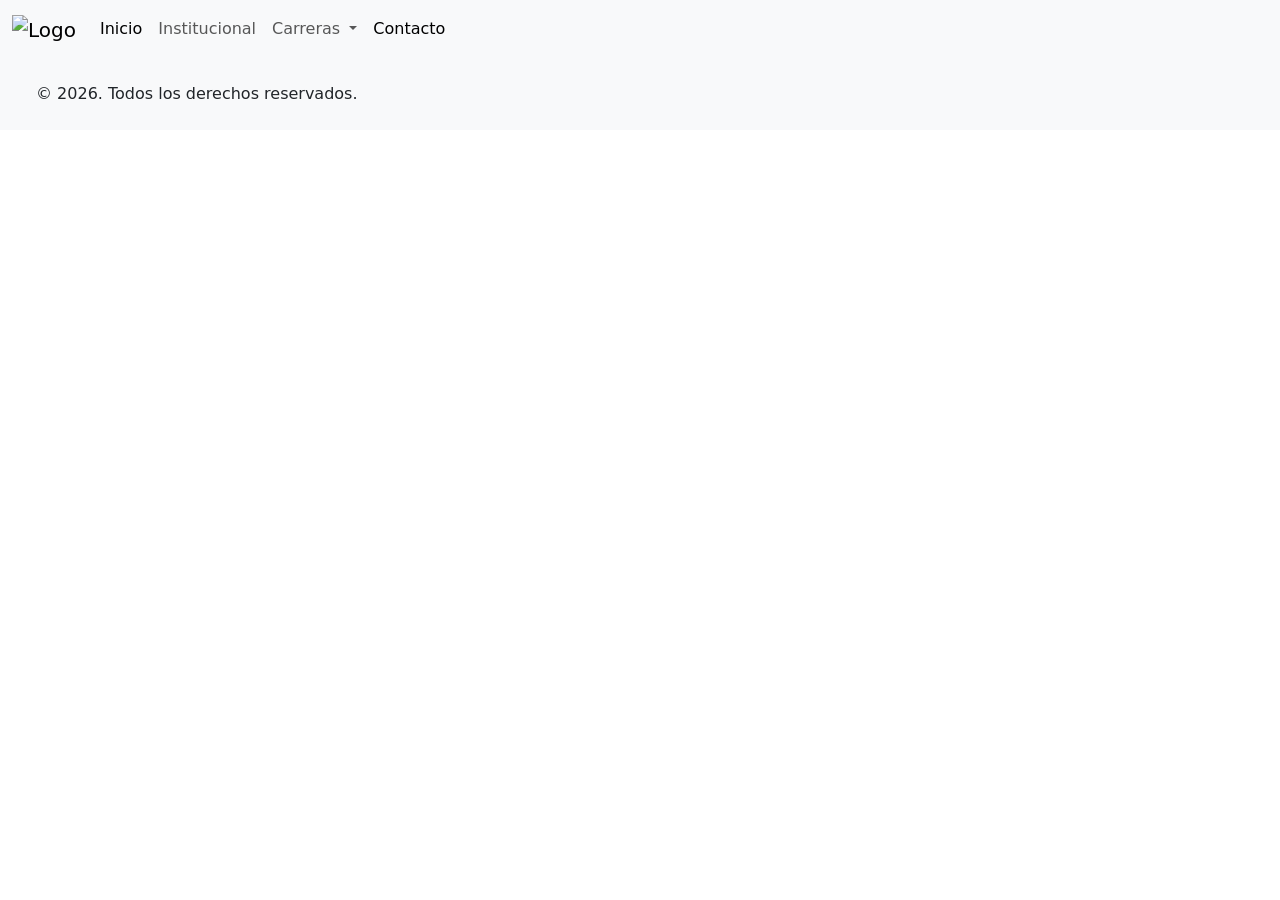
==== index.html @ 209dbecf "se incorporó el <nav> y el <footer> a la estructura" ====
<!doctype html>
<html lang="es">
  <head>
    <meta charset="UTF-8" />
    <meta name="viewport" content="width=device-width, initial-scale=1.0" />
    <title>Inicio</title>
    <link
      href="https://cdn.jsdelivr.net/npm/bootstrap@5.3.8/dist/css/bootstrap.min.css"
      rel="stylesheet"
      integrity="sha384-sRIl4kxILFvY47J16cr9ZwB07vP4J8+LH7qKQnuqkuIAvNWLzeN8tE5YBujZqJLB"
      crossorigin="anonymous"
    />
  </head>
  <body>
    <nav class="navbar navbar-expand-lg bg-body-tertiary">
      <div class="container-fluid">
        <a class="navbar-brand" href="#"
          ><img src="assets/img/logo_politecnico.png" alt="Logo" width="150"
        /></a>
        <button
          class="navbar-toggler"
          type="button"
          data-bs-toggle="collapse"
          data-bs-target="#navbarScroll"
          aria-controls="navbarScroll"
          aria-expanded="false"
          aria-label="Toggle navigation"
        >
          <span class="navbar-toggler-icon"></span>
        </button>
        <div class="collapse navbar-collapse" id="navbarScroll">
          <ul
            class="navbar-nav me-auto my-2 my-lg-0 navbar-nav-scroll"
            style="--bs-scroll-height: 100px"
          >
            <li class="nav-item">
              <a class="nav-link active" aria-current="page" href="#">Inicio</a>
            </li>
            <li class="nav-item">
              <a class="nav-link" href="#">Institucional</a>
            </li>
            <li class="nav-item dropdown">
              <a
                class="nav-link dropdown-toggle"
                href="#"
                role="button"
                data-bs-toggle="dropdown"
                aria-expanded="false"
              >
                Carreras
              </a>
              <ul class="dropdown-menu">
                <li>
                  <a class="dropdown-item" href="#"
                    >Tecnicatura Superior en Química Industrial</a
                  >
                </li>
                <li><hr class="dropdown-divider" /></li>
                <li>
                  <a class="dropdown-item" href="#"
                    >Tecnicatura Superior en Mecatrónica</a
                  >
                </li>
                <li><hr class="dropdown-divider" /></li>
                <li>
                  <a class="dropdown-item" href="#"
                    >Tecnicatura Superior en Telecomunicaciones</a
                  >
                </li>
                <li><hr class="dropdown-divider" /></li>
                <li>
                  <a class="dropdown-item" href="#"
                    >Tecnicatura Superior en Desarrollo de Software
                    Multiplataforma</a
                  >
                </li>
              </ul>
            </li>
            <li class="nav-item">
              <a class="nav-link active" href="#">Contacto</a>
            </li>
          </ul>
        </div>
      </div>
    </nav>
    <header></header>
    <main>
      <section></section>
    </main>
    <footer class="navbar bg-body-tertiary p-4">
      <div class="container-fluid">
        <span class="mb-3 mb-md-0">© 2026. Todos los derechos reservados.</span>
      </div>
    </footer>

    <script
      src="https://cdn.jsdelivr.net/npm/bootstrap@5.3.8/dist/js/bootstrap.bundle.min.js"
      integrity="sha384-FKyoEForCGlyvwx9Hj09JcYn3nv7wiPVlz7YYwJrWVcXK/BmnVDxM+D2scQbITxI"
      crossorigin="anonymous"
    ></script>
  </body>
</html>
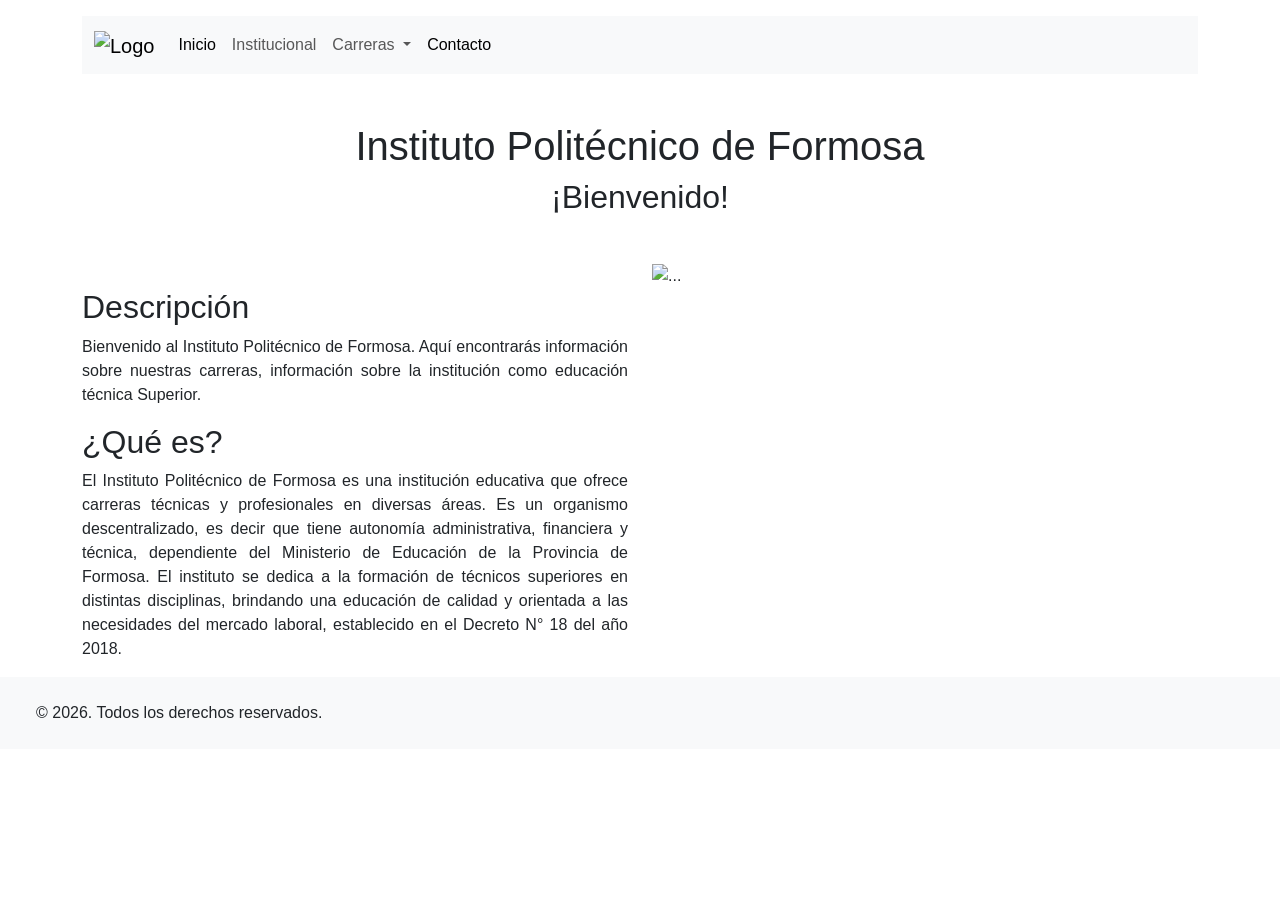
==== commit c3d081a9: "se modificó el <nav>, se agregó información, un carrusel y un fondo" ====
--- a/index.html
+++ b/index.html
@@ -10,82 +10,173 @@
       integrity="sha384-sRIl4kxILFvY47J16cr9ZwB07vP4J8+LH7qKQnuqkuIAvNWLzeN8tE5YBujZqJLB"
       crossorigin="anonymous"
     />
+    <link rel="stylesheet" href="assets/css/style.css" />
   </head>
   <body>
-    <nav class="navbar navbar-expand-lg bg-body-tertiary">
-      <div class="container-fluid">
-        <a class="navbar-brand" href="#"
-          ><img src="assets/img/logo_politecnico.png" alt="Logo" width="150"
-        /></a>
-        <button
-          class="navbar-toggler"
-          type="button"
-          data-bs-toggle="collapse"
-          data-bs-target="#navbarScroll"
-          aria-controls="navbarScroll"
-          aria-expanded="false"
-          aria-label="Toggle navigation"
-        >
-          <span class="navbar-toggler-icon"></span>
-        </button>
-        <div class="collapse navbar-collapse" id="navbarScroll">
-          <ul
-            class="navbar-nav me-auto my-2 my-lg-0 navbar-nav-scroll"
-            style="--bs-scroll-height: 100px"
+    <div class="container mt-3">
+      <nav class="navbar navbar-expand-lg bg-body-tertiary">
+        <div class="container-fluid">
+          <a class="navbar-brand" href="#"
+            ><img src="assets/img/logo_politecnico.png" alt="Logo" width="150"
+          /></a>
+          <button
+            class="navbar-toggler"
+            type="button"
+            data-bs-toggle="collapse"
+            data-bs-target="#navbarScroll"
+            aria-controls="navbarScroll"
+            aria-expanded="false"
+            aria-label="Toggle navigation"
           >
-            <li class="nav-item">
-              <a class="nav-link active" aria-current="page" href="#">Inicio</a>
-            </li>
-            <li class="nav-item">
-              <a class="nav-link" href="#">Institucional</a>
-            </li>
-            <li class="nav-item dropdown">
-              <a
-                class="nav-link dropdown-toggle"
-                href="#"
-                role="button"
-                data-bs-toggle="dropdown"
-                aria-expanded="false"
+            <span class="navbar-toggler-icon"></span>
+          </button>
+          <div class="collapse navbar-collapse" id="navbarScroll">
+            <ul
+              class="navbar-nav me-auto my-2 my-lg-0 navbar-nav-scroll"
+              style="--bs-scroll-height: 100px"
+            >
+              <li class="nav-item">
+                <a class="nav-link active" aria-current="page" href="index.html"
+                  >Inicio</a
+                >
+              </li>
+              <li class="nav-item">
+                <a class="nav-link" href="institucional.html">Institucional</a>
+              </li>
+              <li class="nav-item dropdown">
+                <a
+                  class="nav-link dropdown-toggle"
+                  href="carreras.html"
+                  role="button"
+                  data-bs-toggle="dropdown"
+                  aria-expanded="false"
+                >
+                  Carreras
+                </a>
+                <ul class="dropdown-menu">
+                  <li>
+                    <a class="dropdown-item" href="tecnicatura_quimica.html"
+                      >Tecnicatura Superior en Química Industrial</a
+                    >
+                  </li>
+                  <li><hr class="dropdown-divider" /></li>
+                  <li>
+                    <a class="dropdown-item" href="tecnicatura_mecatronica.html"
+                      >Tecnicatura Superior en Mecatrónica</a
+                    >
+                  </li>
+                  <li><hr class="dropdown-divider" /></li>
+                  <li>
+                    <a
+                      class="dropdown-item"
+                      href="tecnicatura_telecomunicaciones.html"
+                      >Tecnicatura Superior en Telecomunicaciones</a
+                    >
+                  </li>
+                  <li><hr class="dropdown-divider" /></li>
+                  <li>
+                    <a
+                      class="dropdown-item"
+                      href="tecnicatura_desarrollo_software.html"
+                      >Tecnicatura Superior en Desarrollo de Software
+                      Multiplataforma</a
+                    >
+                  </li>
+                </ul>
+              </li>
+              <li class="nav-item">
+                <a class="nav-link active" href="contacto.html">Contacto</a>
+              </li>
+            </ul>
+          </div>
+        </div>
+      </nav>
+    </div>
+    <header class="text-center my-5">
+      <h1>Instituto Politécnico de Formosa</h1>
+      <h2>¡Bienvenido!</h2>
+    </header>
+    <main>
+      <section>
+        <div class="container">
+          <div class="row">
+            <div class="col-md-6 mt-4">
+              <h2>Descripción</h2>
+              <p>
+                Bienvenido al Instituto Politécnico de Formosa. Aquí encontrarás
+                información sobre nuestras carreras, información sobre la
+                institución como educación técnica Superior.
+              </p>
+              <h2>¿Qué es?</h2>
+              <p>
+                El Instituto Politécnico de Formosa es una institución educativa
+                que ofrece carreras técnicas y profesionales en diversas áreas.
+                Es un organismo descentralizado, es decir que tiene autonomía
+                administrativa, financiera y técnica, dependiente del Ministerio
+                de Educación de la Provincia de Formosa. El instituto se dedica
+                a la formación de técnicos superiores en distintas disciplinas,
+                brindando una educación de calidad y orientada a las necesidades
+                del mercado laboral, establecido en el Decreto N° 18 del año
+                2018.
+              </p>
+            </div>
+            <div class="col-md-6">
+              <div
+                id="carouselExampleFade"
+                class="carousel slide carousel-fade"
               >
-                Carreras
-              </a>
-              <ul class="dropdown-menu">
-                <li>
-                  <a class="dropdown-item" href="#"
-                    >Tecnicatura Superior en Química Industrial</a
-                  >
-                </li>
-                <li><hr class="dropdown-divider" /></li>
-                <li>
-                  <a class="dropdown-item" href="#"
-                    >Tecnicatura Superior en Mecatrónica</a
-                  >
-                </li>
-                <li><hr class="dropdown-divider" /></li>
-                <li>
-                  <a class="dropdown-item" href="#"
-                    >Tecnicatura Superior en Telecomunicaciones</a
-                  >
-                </li>
-                <li><hr class="dropdown-divider" /></li>
-                <li>
-                  <a class="dropdown-item" href="#"
-                    >Tecnicatura Superior en Desarrollo de Software
-                    Multiplataforma</a
-                  >
-                </li>
-              </ul>
-            </li>
-            <li class="nav-item">
-              <a class="nav-link active" href="#">Contacto</a>
-            </li>
-          </ul>
+                <div class="carousel-inner">
+                  <div class="carousel-item active">
+                    <img
+                      src="assets/img/entrada-ipf.webp"
+                      class="d-block w-100 border-radius-10"
+                      alt="..."
+                    />
+                  </div>
+                  <div class="carousel-item">
+                    <img
+                      src="assets/img/Instituto_politecnico.jpeg"
+                      class="d-block w-100"
+                      alt="..."
+                    />
+                  </div>
+                  <div class="carousel-item">
+                    <img
+                      src="assets/img/aula_politecnico.jpg"
+                      class="d-block w-100"
+                      alt="..."
+                    />
+                  </div>
+                </div>
+                <button
+                  class="carousel-control-prev"
+                  type="button"
+                  data-bs-target="#carouselExampleFade"
+                  data-bs-slide="prev"
+                >
+                  <span
+                    class="carousel-control-prev-icon"
+                    aria-hidden="true"
+                  ></span>
+                  <span class="visually-hidden">Previous</span>
+                </button>
+                <button
+                  class="carousel-control-next"
+                  type="button"
+                  data-bs-target="#carouselExampleFade"
+                  data-bs-slide="next"
+                >
+                  <span
+                    class="carousel-control-next-icon"
+                    aria-hidden="true"
+                  ></span>
+                  <span class="visually-hidden">Next</span>
+                </button>
+              </div>
+            </div>
+          </div>
         </div>
-      </div>
-    </nav>
-    <header></header>
-    <main>
-      <section></section>
+      </section>
     </main>
     <footer class="navbar bg-body-tertiary p-4">
       <div class="container-fluid">
--- a/assets/css/style.css
+++ b/assets/css/style.css
@@ -0,0 +1,9 @@
+body {
+  text-align: justify;
+  font-family:
+    "Lucida Sans", "Lucida Sans Regular", "Lucida Grande",
+    "Lucida Sans Unicode", Geneva, Verdana, sans-serif;
+  background-image: url("../img/fondo-pagina.jpg");
+  background-size: cover;
+  background-position: center;
+}
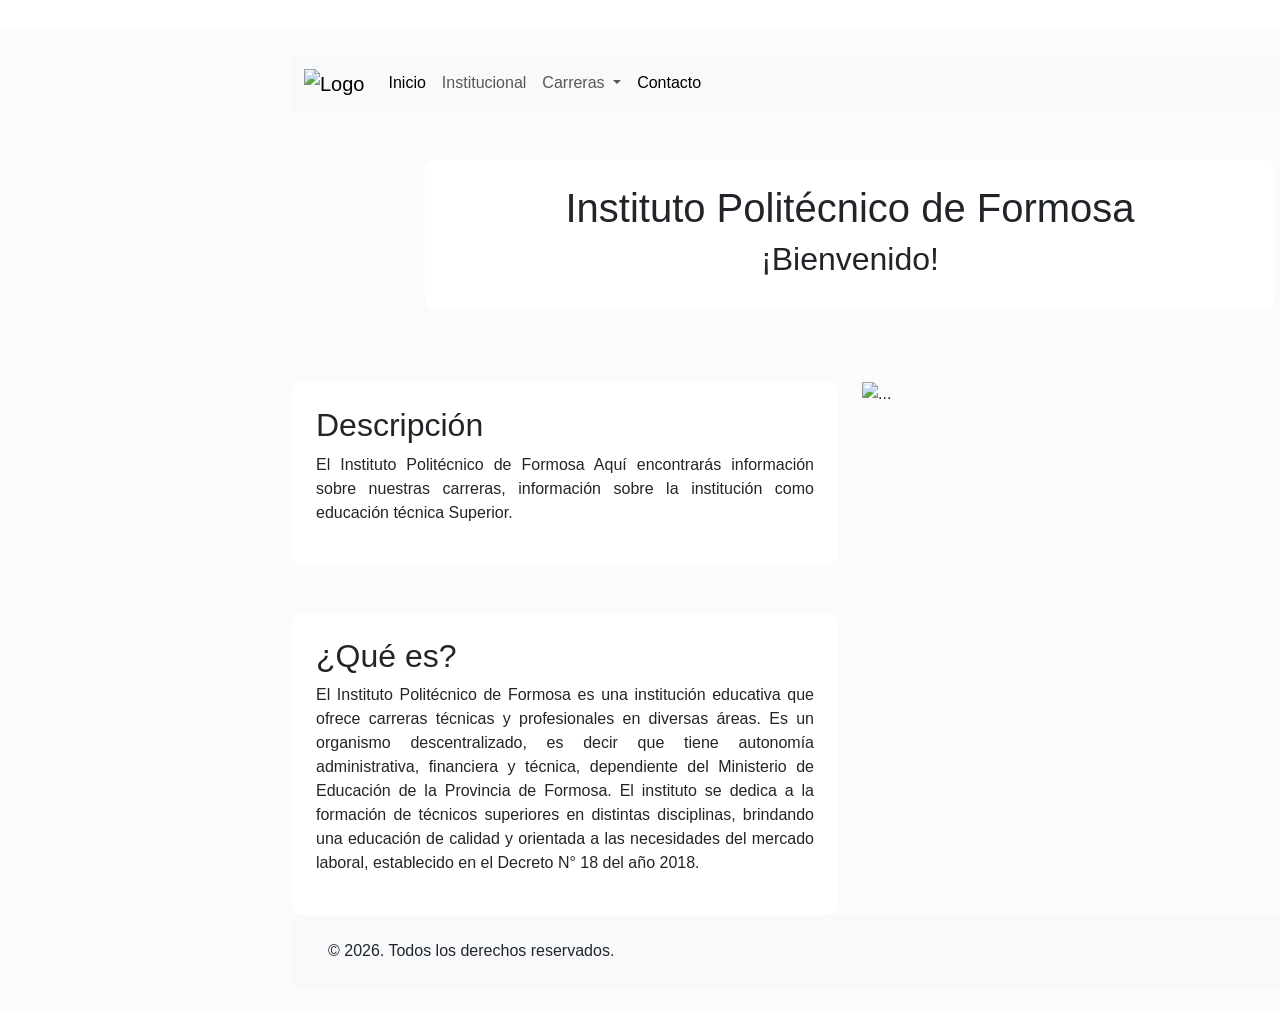
==== commit 6c62e94f: "se mejoró la interfaz" ====
--- a/index.html
+++ b/index.html
@@ -12,182 +12,206 @@
     />
     <link rel="stylesheet" href="assets/css/style.css" />
   </head>
-  <body>
-    <div class="container mt-3">
-      <nav class="navbar navbar-expand-lg bg-body-tertiary">
-        <div class="container-fluid">
-          <a class="navbar-brand" href="#"
-            ><img src="assets/img/logo_politecnico.png" alt="Logo" width="150"
-          /></a>
-          <button
-            class="navbar-toggler"
-            type="button"
-            data-bs-toggle="collapse"
-            data-bs-target="#navbarScroll"
-            aria-controls="navbarScroll"
-            aria-expanded="false"
-            aria-label="Toggle navigation"
-          >
-            <span class="navbar-toggler-icon"></span>
-          </button>
-          <div class="collapse navbar-collapse" id="navbarScroll">
-            <ul
-              class="navbar-nav me-auto my-2 my-lg-0 navbar-nav-scroll"
-              style="--bs-scroll-height: 100px"
+
+  <div class="fondo">
+    <body>
+      <br />
+      <div class="container">
+        <nav class="navbar navbar-expand-lg bg-body-tertiary">
+          <div class="container-fluid">
+            <a class="navbar-brand" href="#"
+              ><img
+                src="assets/img/logo_politecnico.png"
+                alt="Logo"
+                width="150"
+            /></a>
+            <button
+              class="navbar-toggler"
+              type="button"
+              data-bs-toggle="collapse"
+              data-bs-target="#navbarScroll"
+              aria-controls="navbarScroll"
+              aria-expanded="false"
+              aria-label="Toggle navigation"
             >
-              <li class="nav-item">
-                <a class="nav-link active" aria-current="page" href="index.html"
-                  >Inicio</a
+              <span class="navbar-toggler-icon"></span>
+            </button>
+            <div class="collapse navbar-collapse" id="navbarScroll">
+              <ul
+                class="navbar-nav me-auto my-2 my-lg-0 navbar-nav-scroll"
+                style="--bs-scroll-height: 100px"
+              >
+                <li class="nav-item">
+                  <a
+                    class="nav-link active"
+                    aria-current="page"
+                    href="index.html"
+                    >Inicio</a
+                  >
+                </li>
+                <li class="nav-item">
+                  <a class="nav-link" href="institucional.html"
+                    >Institucional</a
+                  >
+                </li>
+                <li class="nav-item dropdown">
+                  <a
+                    class="nav-link dropdown-toggle"
+                    href="carreras.html"
+                    role="button"
+                    data-bs-toggle="dropdown"
+                    aria-expanded="false"
+                  >
+                    Carreras
+                  </a>
+                  <ul class="dropdown-menu">
+                    <li>
+                      <a class="dropdown-item" href="tecnicatura_quimica.html"
+                        >Tecnicatura Superior en Química Industrial</a
+                      >
+                    </li>
+                    <li><hr class="dropdown-divider" /></li>
+                    <li>
+                      <a
+                        class="dropdown-item"
+                        href="tecnicatura_mecatronica.html"
+                        >Tecnicatura Superior en Mecatrónica</a
+                      >
+                    </li>
+                    <li><hr class="dropdown-divider" /></li>
+                    <li>
+                      <a
+                        class="dropdown-item"
+                        href="tecnicatura_telecomunicaciones.html"
+                        >Tecnicatura Superior en Telecomunicaciones</a
+                      >
+                    </li>
+                    <li><hr class="dropdown-divider" /></li>
+                    <li>
+                      <a
+                        class="dropdown-item"
+                        href="tecnicatura_desarrollo_software.html"
+                        >Tecnicatura Superior en Desarrollo de Software
+                        Multiplataforma</a
+                      >
+                    </li>
+                  </ul>
+                </li>
+                <li class="nav-item">
+                  <a class="nav-link active" href="contacto.html">Contacto</a>
+                </li>
+              </ul>
+            </div>
+          </div>
+        </nav>
+      </div>
+      <header class="text-center my-5">
+        <div class="fondo_texto_titulo_principal p-4 mb-5">
+          <h1>Instituto Politécnico de Formosa</h1>
+          <h2>¡Bienvenido!</h2>
+        </div>
+      </header>
+      <main>
+        <section>
+          <div class="container">
+            <div class="row">
+              <div class="col-md-6 mt-4">
+                <div class="fondo_texto mb-5 p-4">
+                  <h2>Descripción</h2>
+                  <p>
+                    El Instituto Politécnico de Formosa Aquí encontrarás
+                    información sobre nuestras carreras, información sobre la
+                    institución como educación técnica Superior.
+                  </p>
+                </div>
+                <div class="fondo_texto p-4">
+                  <h2>¿Qué es?</h2>
+                  <p>
+                    El Instituto Politécnico de Formosa es una institución
+                    educativa que ofrece carreras técnicas y profesionales en
+                    diversas áreas. Es un organismo descentralizado, es decir
+                    que tiene autonomía administrativa, financiera y técnica,
+                    dependiente del Ministerio de Educación de la Provincia de
+                    Formosa. El instituto se dedica a la formación de técnicos
+                    superiores en distintas disciplinas, brindando una educación
+                    de calidad y orientada a las necesidades del mercado
+                    laboral, establecido en el Decreto N° 18 del año 2018.
+                  </p>
+                </div>
+              </div>
+              <div class="col-md-6 mt-4">
+                <div
+                  id="carouselExampleFade"
+                  class="carousel slide carousel-fade"
                 >
-              </li>
-              <li class="nav-item">
-                <a class="nav-link" href="institucional.html">Institucional</a>
-              </li>
-              <li class="nav-item dropdown">
-                <a
-                  class="nav-link dropdown-toggle"
-                  href="carreras.html"
-                  role="button"
-                  data-bs-toggle="dropdown"
-                  aria-expanded="false"
-                >
-                  Carreras
-                </a>
-                <ul class="dropdown-menu">
-                  <li>
-                    <a class="dropdown-item" href="tecnicatura_quimica.html"
-                      >Tecnicatura Superior en Química Industrial</a
-                    >
-                  </li>
-                  <li><hr class="dropdown-divider" /></li>
-                  <li>
-                    <a class="dropdown-item" href="tecnicatura_mecatronica.html"
-                      >Tecnicatura Superior en Mecatrónica</a
-                    >
-                  </li>
-                  <li><hr class="dropdown-divider" /></li>
-                  <li>
-                    <a
-                      class="dropdown-item"
-                      href="tecnicatura_telecomunicaciones.html"
-                      >Tecnicatura Superior en Telecomunicaciones</a
-                    >
-                  </li>
-                  <li><hr class="dropdown-divider" /></li>
-                  <li>
-                    <a
-                      class="dropdown-item"
-                      href="tecnicatura_desarrollo_software.html"
-                      >Tecnicatura Superior en Desarrollo de Software
-                      Multiplataforma</a
-                    >
-                  </li>
-                </ul>
-              </li>
-              <li class="nav-item">
-                <a class="nav-link active" href="contacto.html">Contacto</a>
-              </li>
-            </ul>
-          </div>
-        </div>
-      </nav>
-    </div>
-    <header class="text-center my-5">
-      <h1>Instituto Politécnico de Formosa</h1>
-      <h2>¡Bienvenido!</h2>
-    </header>
-    <main>
-      <section>
-        <div class="container">
-          <div class="row">
-            <div class="col-md-6 mt-4">
-              <h2>Descripción</h2>
-              <p>
-                Bienvenido al Instituto Politécnico de Formosa. Aquí encontrarás
-                información sobre nuestras carreras, información sobre la
-                institución como educación técnica Superior.
-              </p>
-              <h2>¿Qué es?</h2>
-              <p>
-                El Instituto Politécnico de Formosa es una institución educativa
-                que ofrece carreras técnicas y profesionales en diversas áreas.
-                Es un organismo descentralizado, es decir que tiene autonomía
-                administrativa, financiera y técnica, dependiente del Ministerio
-                de Educación de la Provincia de Formosa. El instituto se dedica
-                a la formación de técnicos superiores en distintas disciplinas,
-                brindando una educación de calidad y orientada a las necesidades
-                del mercado laboral, establecido en el Decreto N° 18 del año
-                2018.
-              </p>
-            </div>
-            <div class="col-md-6">
-              <div
-                id="carouselExampleFade"
-                class="carousel slide carousel-fade"
-              >
-                <div class="carousel-inner">
-                  <div class="carousel-item active">
-                    <img
-                      src="assets/img/entrada-ipf.webp"
-                      class="d-block w-100 border-radius-10"
-                      alt="..."
-                    />
+                  <div class="carousel-inner">
+                    <div class="carousel-item active">
+                      <img
+                        src="assets/img/entrada-ipf.webp"
+                        class="d-block w-100 border-radius-10"
+                        alt="..."
+                      />
+                    </div>
+                    <div class="carousel-item">
+                      <img
+                        src="assets/img/Instituto_politecnico.jpeg"
+                        class="d-block w-100"
+                        alt="..."
+                      />
+                    </div>
+                    <div class="carousel-item">
+                      <img
+                        src="assets/img/aula_politecnico.jpg"
+                        class="d-block w-100"
+                        alt="..."
+                      />
+                    </div>
                   </div>
-                  <div class="carousel-item">
-                    <img
-                      src="assets/img/Instituto_politecnico.jpeg"
-                      class="d-block w-100"
-                      alt="..."
-                    />
-                  </div>
-                  <div class="carousel-item">
-                    <img
-                      src="assets/img/aula_politecnico.jpg"
-                      class="d-block w-100"
-                      alt="..."
-                    />
-                  </div>
+                  <button
+                    class="carousel-control-prev"
+                    type="button"
+                    data-bs-target="#carouselExampleFade"
+                    data-bs-slide="prev"
+                  >
+                    <span
+                      class="carousel-control-prev-icon"
+                      aria-hidden="true"
+                    ></span>
+                    <span class="visually-hidden">Previous</span>
+                  </button>
+                  <button
+                    class="carousel-control-next"
+                    type="button"
+                    data-bs-target="#carouselExampleFade"
+                    data-bs-slide="next"
+                  >
+                    <span
+                      class="carousel-control-next-icon"
+                      aria-hidden="true"
+                    ></span>
+                    <span class="visually-hidden">Next</span>
+                  </button>
                 </div>
-                <button
-                  class="carousel-control-prev"
-                  type="button"
-                  data-bs-target="#carouselExampleFade"
-                  data-bs-slide="prev"
-                >
-                  <span
-                    class="carousel-control-prev-icon"
-                    aria-hidden="true"
-                  ></span>
-                  <span class="visually-hidden">Previous</span>
-                </button>
-                <button
-                  class="carousel-control-next"
-                  type="button"
-                  data-bs-target="#carouselExampleFade"
-                  data-bs-slide="next"
-                >
-                  <span
-                    class="carousel-control-next-icon"
-                    aria-hidden="true"
-                  ></span>
-                  <span class="visually-hidden">Next</span>
-                </button>
               </div>
             </div>
           </div>
-        </div>
-      </section>
-    </main>
-    <footer class="navbar bg-body-tertiary p-4">
-      <div class="container-fluid">
-        <span class="mb-3 mb-md-0">© 2026. Todos los derechos reservados.</span>
+        </section>
+      </main>
+      <div class="container">
+        <footer class="navbar bg-body-tertiary p-4">
+          <div class="container-fluid">
+            <span class="mb-3 mb-md-0"
+              >© 2026. Todos los derechos reservados.</span
+            >
+          </div>
+        </footer>
+        <br />
       </div>
-    </footer>
-
-    <script
-      src="https://cdn.jsdelivr.net/npm/bootstrap@5.3.8/dist/js/bootstrap.bundle.min.js"
-      integrity="sha384-FKyoEForCGlyvwx9Hj09JcYn3nv7wiPVlz7YYwJrWVcXK/BmnVDxM+D2scQbITxI"
-      crossorigin="anonymous"
-    ></script>
-  </body>
+      <script
+        src="https://cdn.jsdelivr.net/npm/bootstrap@5.3.8/dist/js/bootstrap.bundle.min.js"
+        integrity="sha384-FKyoEForCGlyvwx9Hj09JcYn3nv7wiPVlz7YYwJrWVcXK/BmnVDxM+D2scQbITxI"
+        crossorigin="anonymous"
+      ></script>
+    </body>
+  </div>
 </html>
--- a/assets/css/style.css
+++ b/assets/css/style.css
@@ -7,3 +7,22 @@
   background-size: cover;
   background-position: center;
 }
+
+.fondo {
+  background-color: #fafafad3 !important;
+  margin: auto;
+  margin-top: 30px;
+  width: 1700px;
+}
+
+.fondo_texto {
+  background-color: #ffffff !important;
+  border-radius: 10px;
+}
+
+.fondo_texto_titulo_principal {
+  background-color: #ffffff !important;
+  border-radius: 10px;
+  width: 50%;
+  margin: auto;
+}
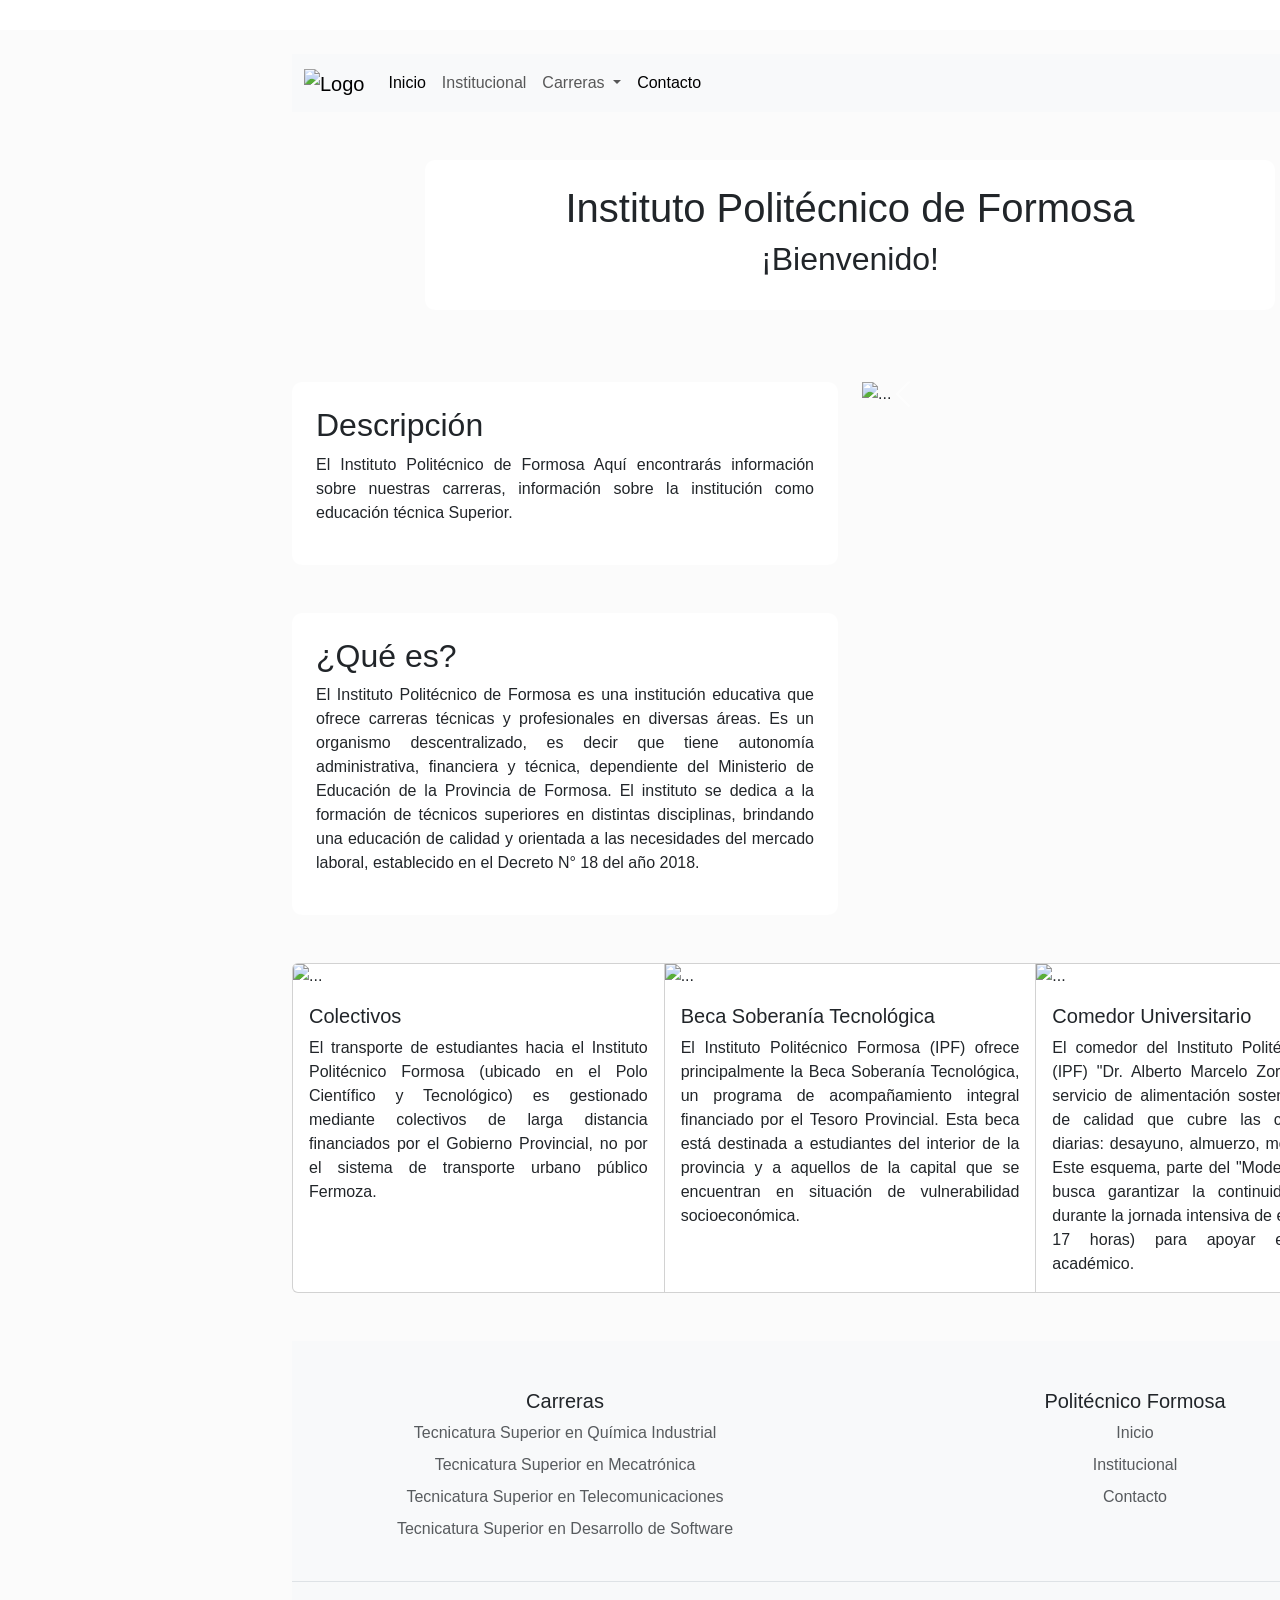
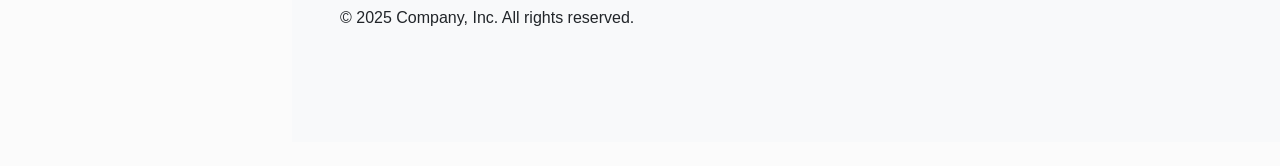
==== commit a6850516: "Se modificó el footer y se agregaron cards con información destacada" ====
--- a/index.html
+++ b/index.html
@@ -196,22 +196,180 @@
             </div>
           </div>
         </section>
+        <section>
+          <div class="container">
+            <div class="card-group mt-5 mb-5">
+              <div class="card">
+                <img
+                  src="assets/img/colectivo-ipf.png"
+                  class="card-img-top"
+                  alt="..."
+                />
+                <div class="card-body">
+                  <h5 class="card-title">Colectivos</h5>
+                  <p class="card-text">
+                    El transporte de estudiantes hacia el Instituto Politécnico
+                    Formosa (ubicado en el Polo Científico y Tecnológico) es
+                    gestionado mediante colectivos de larga distancia
+                    financiados por el Gobierno Provincial, no por el sistema de
+                    transporte urbano público Fermoza.
+                  </p>
+                </div>
+              </div>
+              <div class="card">
+                <img
+                  src="assets/img/becas-ipf.jpg"
+                  class="card-img-top"
+                  alt="..."
+                />
+                <div class="card-body">
+                  <h5 class="card-title">Beca Soberanía Tecnológica</h5>
+                  <p class="card-text">
+                    El Instituto Politécnico Formosa (IPF) ofrece principalmente
+                    la Beca Soberanía Tecnológica, un programa de acompañamiento
+                    integral financiado por el Tesoro Provincial. Esta beca está
+                    destinada a estudiantes del interior de la provincia y a
+                    aquellos de la capital que se encuentran en situación de
+                    vulnerabilidad socioeconómica.
+                  </p>
+                </div>
+              </div>
+              <div class="card">
+                <img
+                  src="assets/img/comedor-ipf.webp"
+                  class="card-img-top"
+                  alt="..."
+                />
+                <div class="card-body">
+                  <h5 class="card-title">Comedor Universitario</h5>
+                  <p class="card-text">
+                    El comedor del Instituto Politécnico Formosa (IPF) "Dr.
+                    Alberto Marcelo Zorrilla" ofrece un servicio de alimentación
+                    sostenido, nutritivo y de calidad que cubre las cuatro
+                    comidas diarias: desayuno, almuerzo, merienda y cena. Este
+                    esquema, parte del "Modelo Formoseño", busca garantizar la
+                    continuidad alimentaria durante la jornada intensiva de
+                    estudios (de 9 a 17 horas) para apoyar el rendimiento
+                    académico.
+                  </p>
+                </div>
+              </div>
+            </div>
+          </div>
+        </section>
       </main>
       <div class="container">
-        <footer class="navbar bg-body-tertiary p-4">
-          <div class="container-fluid">
-            <span class="mb-3 mb-md-0"
-              >© 2026. Todos los derechos reservados.</span
-            >
+        <footer class="py-5">
+          <div class="row text-center">
+            <div class="col-6 col-md-4 mb-2 mx-auto">
+              <h5>Carreras</h5>
+              <ul class="nav flex-column">
+                <li class="nav-item mb-2">
+                  <a href="#" class="nav-link p-0 text-body-secondary"
+                    >Tecnicatura Superior en Química Industrial</a
+                  >
+                </li>
+                <li class="nav-item mb-2">
+                  <a href="#" class="nav-link p-0 text-body-secondary"
+                    >Tecnicatura Superior en Mecatrónica</a
+                  >
+                </li>
+                <li class="nav-item mb-2">
+                  <a href="#" class="nav-link p-0 text-body-secondary"
+                    >Tecnicatura Superior en Telecomunicaciones</a
+                  >
+                </li>
+                <li class="nav-item mb-2">
+                  <a href="#" class="nav-link p-0 text-body-secondary"
+                    >Tecnicatura Superior en Desarrollo de Software</a
+                  >
+                </li>
+              </ul>
+            </div>
+            <div class="col-6 col-md-4 mb-3 mx-auto">
+              <h5>Politécnico Formosa</h5>
+              <ul class="nav flex-column">
+                <li class="nav-item mb-2">
+                  <a href="#" class="nav-link p-0 text-body-secondary"
+                    >Inicio</a
+                  >
+                </li>
+                <li class="nav-item mb-2">
+                  <a href="#" class="nav-link p-0 text-body-secondary"
+                    >Institucional</a
+                  >
+                </li>
+                <li class="nav-item mb-2">
+                  <a href="#" class="nav-link p-0 text-body-secondary"
+                    >Contacto</a
+                  >
+                </li>
+              </ul>
+            </div>
+          </div>
+          <div
+            class="d-flex flex-column flex-sm-row justify-content-between py-4 my-4 border-top p-5"
+          >
+            <p>© 2025 Company, Inc. All rights reserved.</p>
+            <ul class="list-unstyled d-flex">
+              <li class="ms-3">
+                <a class="link-body-emphasis" href="#" aria-label="Gmail">
+                  <svg
+                    xmlns="http://www.w3.org/2000/svg"
+                    width="16"
+                    height="16"
+                    fill="currentColor"
+                    class="bi bi-envelope"
+                    viewBox="0 0 16 16"
+                  >
+                    <path
+                      d="M0 4a2 2 0 0 1 2-2h12a2 2 0 0 1 2 2v8a2 2 0 0 1-2 2H2a2 2 0 0 1-2-2zm2-1a1 1 0 0 0-1 1v.217l7 4.2 7-4.2V4a1 1 0 0 0-1-1zm13 2.383-4.708 2.825L15 11.105zm-.034 6.876-5.64-3.471L8 9.583l-1.326-.795-5.64 3.47A1 1 0 0 0 2 13h12a1 1 0 0 0 .966-.741M1 11.105l4.708-2.897L1 5.383z"
+                    />
+                  </svg>
+                </a>
+              </li>
+              <li class="ms-3">
+                <a class="link-body-emphasis" href="#" aria-label="Instagram"
+                  ><svg
+                    xmlns="http://www.w3.org/2000/svg"
+                    width="16"
+                    height="16"
+                    fill="currentColor"
+                    class="bi bi-instagram"
+                    viewBox="0 0 16 16"
+                  >
+                    <path
+                      d="M8 0C5.829 0 5.556.01 4.703.048 3.85.088 3.269.222 2.76.42a3.9 3.9 0 0 0-1.417.923A3.9 3.9 0 0 0 .42 2.76C.222 3.268.087 3.85.048 4.7.01 5.555 0 5.827 0 8.001c0 2.172.01 2.444.048 3.297.04.852.174 1.433.372 1.942.205.526.478.972.923 1.417.444.445.89.719 1.416.923.51.198 1.09.333 1.942.372C5.555 15.99 5.827 16 8 16s2.444-.01 3.298-.048c.851-.04 1.434-.174 1.943-.372a3.9 3.9 0 0 0 1.416-.923c.445-.445.718-.891.923-1.417.197-.509.332-1.09.372-1.942C15.99 10.445 16 10.173 16 8s-.01-2.445-.048-3.299c-.04-.851-.175-1.433-.372-1.941a3.9 3.9 0 0 0-.923-1.417A3.9 3.9 0 0 0 13.24.42c-.51-.198-1.092-.333-1.943-.372C10.443.01 10.172 0 7.998 0zm-.717 1.442h.718c2.136 0 2.389.007 3.232.046.78.035 1.204.166 1.486.275.373.145.64.319.92.599s.453.546.598.92c.11.281.24.705.275 1.485.039.843.047 1.096.047 3.231s-.008 2.389-.047 3.232c-.035.78-.166 1.203-.275 1.485a2.5 2.5 0 0 1-.599.919c-.28.28-.546.453-.92.598-.28.11-.704.24-1.485.276-.843.038-1.096.047-3.232.047s-2.39-.009-3.233-.047c-.78-.036-1.203-.166-1.485-.276a2.5 2.5 0 0 1-.92-.598 2.5 2.5 0 0 1-.6-.92c-.109-.281-.24-.705-.275-1.485-.038-.843-.046-1.096-.046-3.233s.008-2.388.046-3.231c.036-.78.166-1.204.276-1.486.145-.373.319-.64.599-.92s.546-.453.92-.598c.282-.11.705-.24 1.485-.276.738-.034 1.024-.044 2.515-.045zm4.988 1.328a.96.96 0 1 0 0 1.92.96.96 0 0 0 0-1.92m-4.27 1.122a4.109 4.109 0 1 0 0 8.217 4.109 4.109 0 0 0 0-8.217m0 1.441a2.667 2.667 0 1 1 0 5.334 2.667 2.667 0 0 1 0-5.334"
+                    />
+                  </svg>
+                </a>
+              </li>
+              <li class="ms-3">
+                <a class="link-body-emphasis" href="#" aria-label="Facebook">
+                  <svg
+                    xmlns="http://www.w3.org/2000/svg"
+                    width="16"
+                    height="16"
+                    fill="currentColor"
+                    class="bi bi-facebook"
+                    viewBox="0 0 16 16"
+                  >
+                    <path
+                      d="M16 8.049c0-4.446-3.582-8.05-8-8.05C3.58 0-.002 3.603-.002 8.05c0 4.017 2.926 7.347 6.75 7.951v-5.625h-2.03V8.05H6.75V6.275c0-2.017 1.195-3.131 3.022-3.131.876 0 1.791.157 1.791.157v1.98h-1.009c-.993 0-1.303.621-1.303 1.258v1.51h2.218l-.354 2.326H9.25V16c3.824-.604 6.75-3.934 6.75-7.951"
+                    />
+                  </svg>
+                </a>
+              </li>
+            </ul>
           </div>
         </footer>
-        <br />
       </div>
       <script
         src="https://cdn.jsdelivr.net/npm/bootstrap@5.3.8/dist/js/bootstrap.bundle.min.js"
         integrity="sha384-FKyoEForCGlyvwx9Hj09JcYn3nv7wiPVlz7YYwJrWVcXK/BmnVDxM+D2scQbITxI"
         crossorigin="anonymous"
       ></script>
+      <br />
     </body>
   </div>
 </html>
--- a/assets/css/style.css
+++ b/assets/css/style.css
@@ -26,3 +26,13 @@
   width: 50%;
   margin: auto;
 }
+
+footer {
+  background-color: #f8f9fa !important;
+}
+
+.carreras {
+}
+
+.contacto {
+}
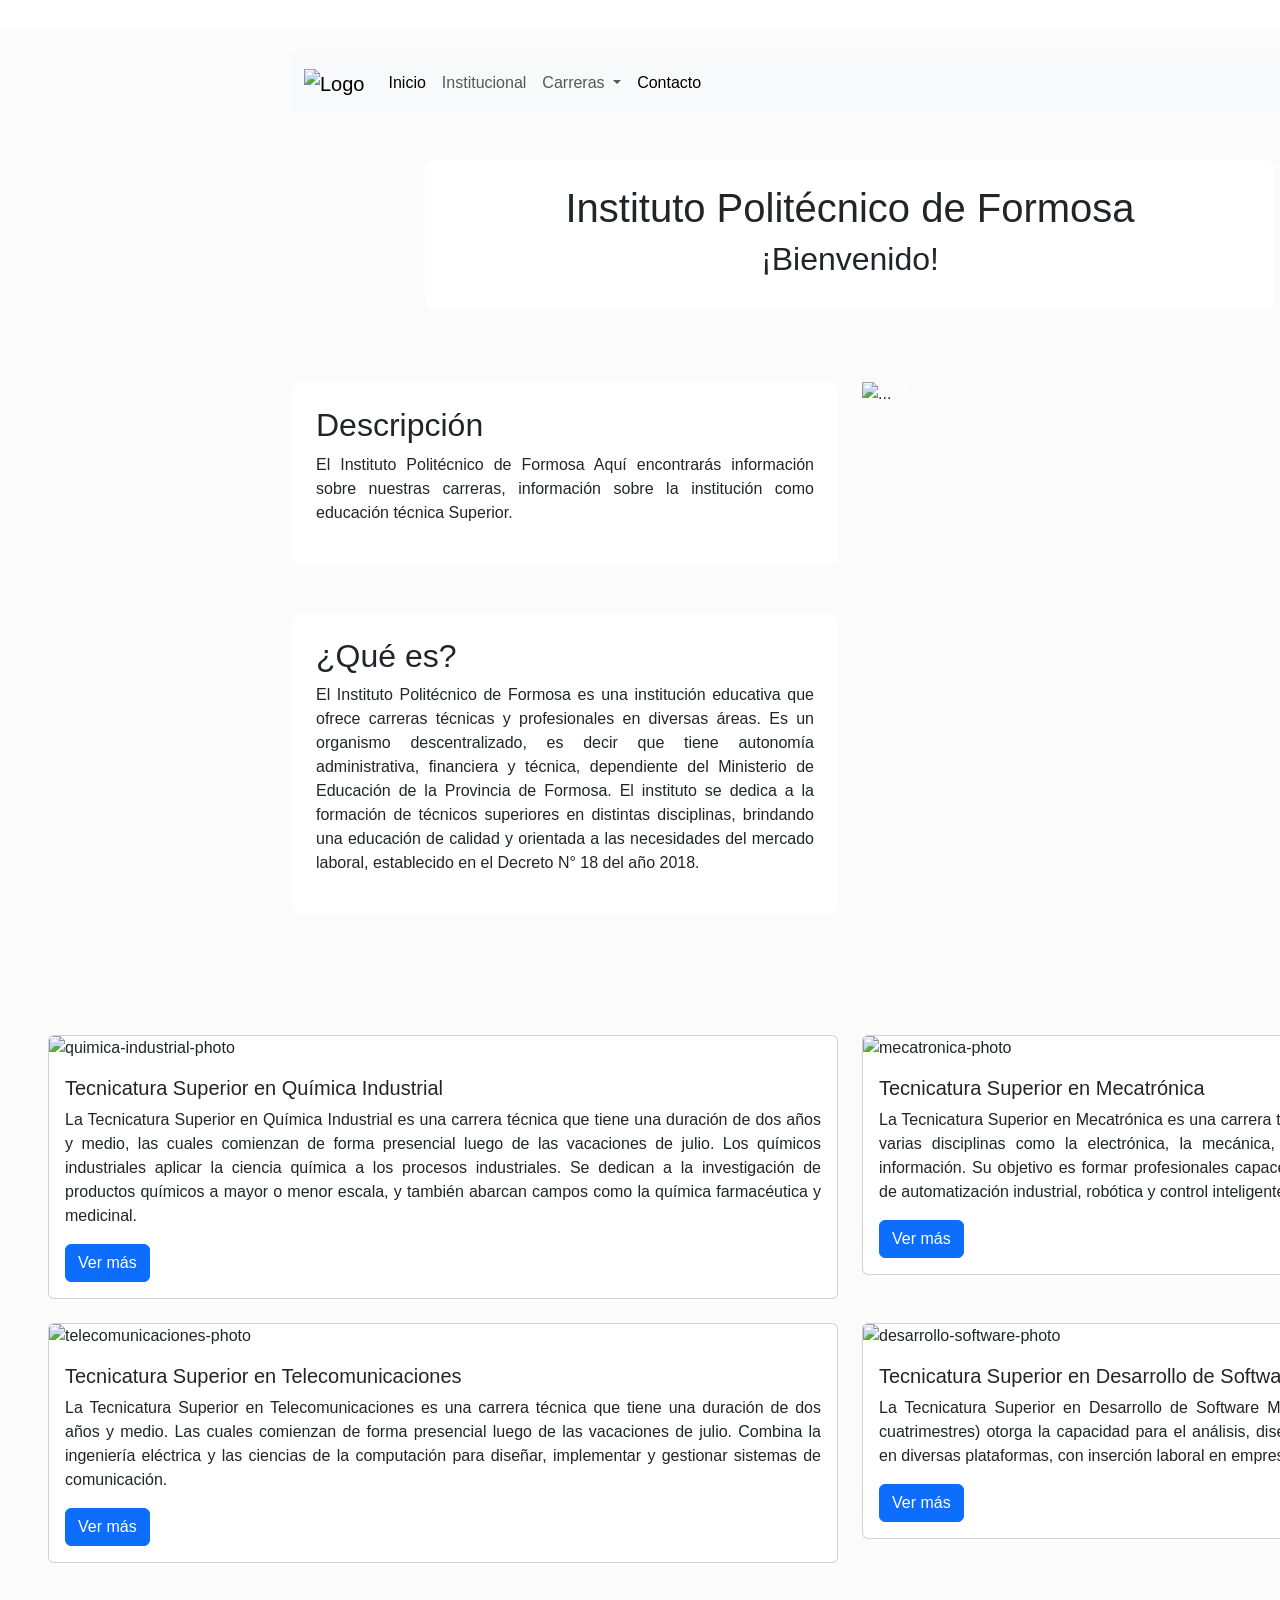
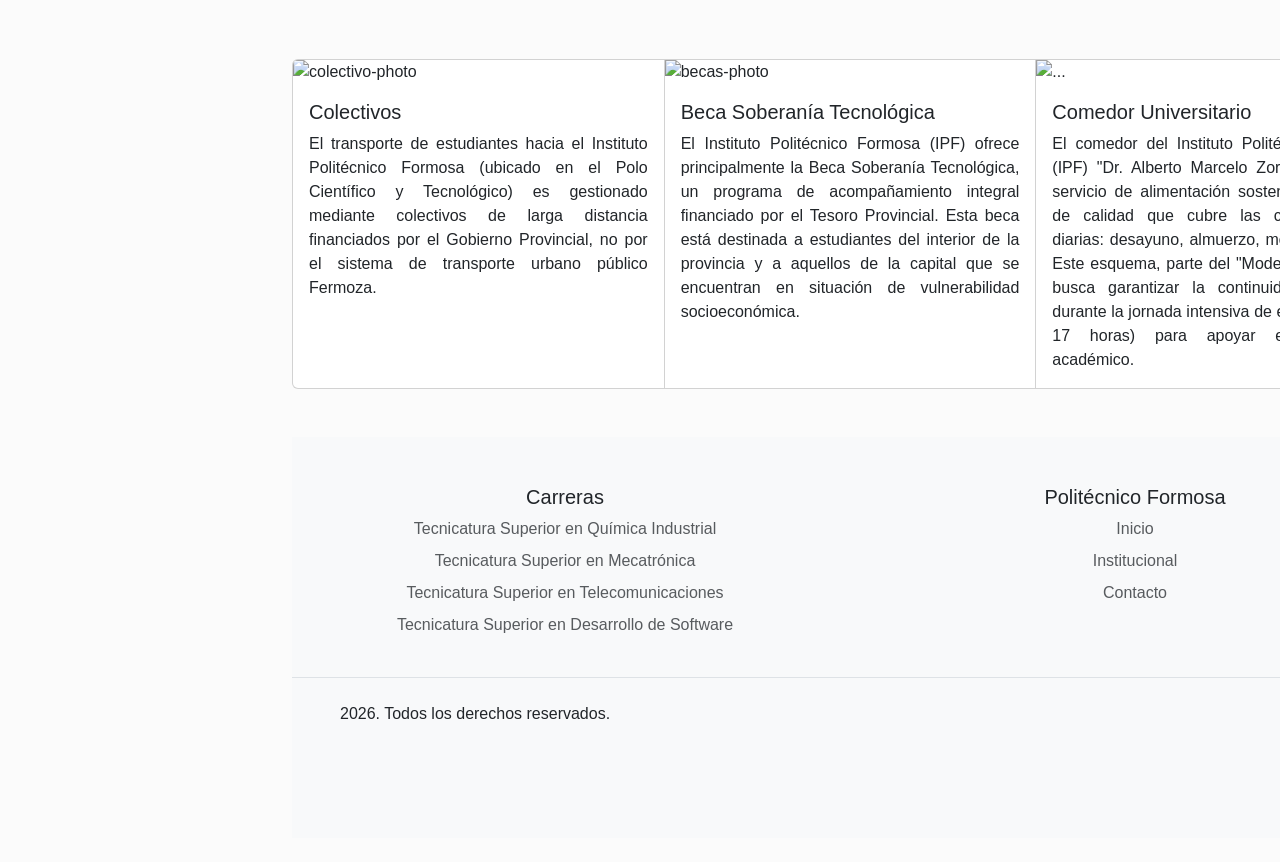
==== commit 70025dfd: "se volvió a modificar el footer y se agregaron cards sobre las carreras" ====
--- a/index.html
+++ b/index.html
@@ -19,7 +19,7 @@
       <div class="container">
         <nav class="navbar navbar-expand-lg bg-body-tertiary">
           <div class="container-fluid">
-            <a class="navbar-brand" href="#"
+            <a class="navbar-brand" href="index.html"
               ><img
                 src="assets/img/logo_politecnico.png"
                 alt="Logo"
@@ -57,7 +57,7 @@
                 <li class="nav-item dropdown">
                   <a
                     class="nav-link dropdown-toggle"
-                    href="carreras.html"
+                    href="#"
                     role="button"
                     data-bs-toggle="dropdown"
                     aria-expanded="false"
@@ -66,31 +66,25 @@
                   </a>
                   <ul class="dropdown-menu">
                     <li>
-                      <a class="dropdown-item" href="tecnicatura_quimica.html"
-                        >Tecnicatura Superior en Química Industrial</a
-                      >
+                      <a class="dropdown-item" href="quimica-industrial.html">
+                        Técnicatura Superior en Química Industrial
+                      </a>
                     </li>
                     <li><hr class="dropdown-divider" /></li>
                     <li>
-                      <a
-                        class="dropdown-item"
-                        href="tecnicatura_mecatronica.html"
+                      <a class="dropdown-item" href="mecatronica.html"
                         >Tecnicatura Superior en Mecatrónica</a
                       >
                     </li>
                     <li><hr class="dropdown-divider" /></li>
                     <li>
-                      <a
-                        class="dropdown-item"
-                        href="tecnicatura_telecomunicaciones.html"
+                      <a class="dropdown-item" href="telecomunicaciones.html"
                         >Tecnicatura Superior en Telecomunicaciones</a
                       >
                     </li>
                     <li><hr class="dropdown-divider" /></li>
                     <li>
-                      <a
-                        class="dropdown-item"
-                        href="tecnicatura_desarrollo_software.html"
+                      <a class="dropdown-item" href="desarrollo-software.html"
                         >Tecnicatura Superior en Desarrollo de Software
                         Multiplataforma</a
                       >
@@ -156,14 +150,14 @@
                       <img
                         src="assets/img/Instituto_politecnico.jpeg"
                         class="d-block w-100"
-                        alt="..."
+                        alt="Instituto-politecnico-photo"
                       />
                     </div>
                     <div class="carousel-item">
                       <img
                         src="assets/img/aula_politecnico.jpg"
                         class="d-block w-100"
-                        alt="..."
+                        alt="aula-politecnico-photo"
                       />
                     </div>
                   </div>
@@ -197,13 +191,121 @@
           </div>
         </section>
         <section>
+          <div class="row row-cols-1 row-cols-md-2 g-4 mt-5 p-5">
+            <div class="col">
+              <div class="card">
+                <img
+                  src="assets/img/quimica-industrial.webp"
+                  class="card-img-top"
+                  alt="quimica-industrial-photo"
+                />
+                <div class="card-body">
+                  <h5 class="card-title">
+                    Tecnicatura Superior en Química Industrial
+                  </h5>
+                  <p class="card-text">
+                    La Tecnicatura Superior en Química Industrial es una carrera
+                    técnica que tiene una duración de dos años y medio, las
+                    cuales comienzan de forma presencial luego de las vacaciones
+                    de julio. Los químicos industriales aplicar la ciencia
+                    química a los procesos industriales. Se dedican a la
+                    investigación de productos químicos a mayor o menor escala,
+                    y también abarcan campos como la química farmacéutica y
+                    medicinal.
+                  </p>
+                  <a href="quimica-industrial.html" class="btn btn-primary">
+                    Ver más</a
+                  >
+                </div>
+              </div>
+            </div>
+            <div class="col">
+              <div class="card">
+                <img
+                  src="assets/img/mecatronica.png"
+                  class="card-img-top"
+                  alt="mecatronica-photo"
+                />
+                <div class="card-body">
+                  <h5 class="card-title">
+                    Tecnicatura Superior en Mecatrónica
+                  </h5>
+                  <p class="card-text">
+                    La Tecnicatura Superior en Mecatrónica es una carrera
+                    técnica de tres años (6 cuatrimestres), que integra varias
+                    disciplinas como la electrónica, la mecánica, el control
+                    automático y las tecnologías de la información. Su objetivo
+                    es formar profesionales capaces de configurar, supervisar y
+                    mantener sistemas de automatización industrial, robótica y
+                    control inteligente, con alta demanda en el sector
+                    productivo.
+                  </p>
+                  <a href="mecatronica.html" class="btn btn-primary">
+                    Ver más
+                  </a>
+                </div>
+              </div>
+            </div>
+            <div class="col">
+              <div class="card">
+                <img
+                  src="assets/img/telecomunicaciones.png"
+                  class="card-img-top"
+                  alt="telecomunicaciones-photo"
+                />
+                <div class="card-body">
+                  <h5 class="card-title">
+                    Tecnicatura Superior en Telecomunicaciones
+                  </h5>
+                  <p class="card-text">
+                    La Tecnicatura Superior en Telecomunicaciones es una carrera
+                    técnica que tiene una duración de dos años y medio. Las
+                    cuales comienzan de forma presencial luego de las vacaciones
+                    de julio. Combina la ingeniería eléctrica y las ciencias de
+                    la computación para diseñar, implementar y gestionar
+                    sistemas de comunicación.
+                  </p>
+                  <a href="telecomunicaciones.html" class="btn btn-primary">
+                    Ver más
+                  </a>
+                </div>
+              </div>
+            </div>
+            <div class="col">
+              <div class="card">
+                <img
+                  src="assets/img/desarrollo-software.png"
+                  class="card-img-top"
+                  alt="desarrollo-software-photo"
+                />
+                <div class="card-body">
+                  <h5 class="card-title">
+                    Tecnicatura Superior en Desarrollo de Software
+                  </h5>
+                  <p class="card-text">
+                    La Tecnicatura Superior en Desarrollo de Software
+                    Multiplataforma, una carrera de dos años (cuatro
+                    cuatrimestres) otorga la capacidad para el análisis, diseño,
+                    programación e implementación de software en diversas
+                    plataformas, con inserción laboral en empresas, industria y
+                    el estado formoseño.
+                  </p>
+                  <a href="desarrollo-software.html" class="btn btn-primary">
+                    Ver más
+                  </a>
+                </div>
+              </div>
+            </div>
+          </div>
+        </section>
+        <section>
           <div class="container">
             <div class="card-group mt-5 mb-5">
               <div class="card">
                 <img
                   src="assets/img/colectivo-ipf.png"
                   class="card-img-top"
-                  alt="..."
+                  alt="colectivo-photo"
                 />
                 <div class="card-body">
                   <h5 class="card-title">Colectivos</h5>
@@ -220,7 +322,7 @@
                 <img
                   src="assets/img/becas-ipf.jpg"
                   class="card-img-top"
-                  alt="..."
+                  alt="becas-photo"
                 />
                 <div class="card-body">
                   <h5 class="card-title">Beca Soberanía Tecnológica</h5>
@@ -265,22 +367,30 @@
               <h5>Carreras</h5>
               <ul class="nav flex-column">
                 <li class="nav-item mb-2">
-                  <a href="#" class="nav-link p-0 text-body-secondary"
+                  <a
+                    href="quimica-industrial.html"
+                    class="nav-link p-0 text-body-secondary"
                     >Tecnicatura Superior en Química Industrial</a
                   >
                 </li>
                 <li class="nav-item mb-2">
-                  <a href="#" class="nav-link p-0 text-body-secondary"
+                  <a
+                    href="mecatronica.html"
+                    class="nav-link p-0 text-body-secondary"
                     >Tecnicatura Superior en Mecatrónica</a
                   >
                 </li>
                 <li class="nav-item mb-2">
-                  <a href="#" class="nav-link p-0 text-body-secondary"
+                  <a
+                    href="telecomunicaciones.html"
+                    class="nav-link p-0 text-body-secondary"
                     >Tecnicatura Superior en Telecomunicaciones</a
                   >
                 </li>
                 <li class="nav-item mb-2">
-                  <a href="#" class="nav-link p-0 text-body-secondary"
+                  <a
+                    href="desarrollo-software.html"
+                    class="nav-link p-0 text-body-secondary"
                     >Tecnicatura Superior en Desarrollo de Software</a
                   >
                 </li>
@@ -295,12 +405,16 @@
                   >
                 </li>
                 <li class="nav-item mb-2">
-                  <a href="#" class="nav-link p-0 text-body-secondary"
+                  <a
+                    href="institucional.html"
+                    class="nav-link p-0 text-body-secondary"
                     >Institucional</a
                   >
                 </li>
                 <li class="nav-item mb-2">
-                  <a href="#" class="nav-link p-0 text-body-secondary"
+                  <a
+                    href="contacto.html"
+                    class="nav-link p-0 text-body-secondary"
                     >Contacto</a
                   >
                 </li>
@@ -310,10 +424,14 @@
           <div
             class="d-flex flex-column flex-sm-row justify-content-between py-4 my-4 border-top p-5"
           >
-            <p>© 2025 Company, Inc. All rights reserved.</p>
+            <p>2026. Todos los derechos reservados.</p>
             <ul class="list-unstyled d-flex">
               <li class="ms-3">
-                <a class="link-body-emphasis" href="#" aria-label="Gmail">
+                <a
+                  class="link-body-emphasis"
+                  href="mailto:info@ipf.edu.ar"
+                  aria-label="Gmail"
+                >
                   <svg
                     xmlns="http://www.w3.org/2000/svg"
                     width="16"
@@ -329,7 +447,10 @@
                 </a>
               </li>
               <li class="ms-3">
-                <a class="link-body-emphasis" href="#" aria-label="Instagram"
+                <a
+                  class="link-body-emphasis"
+                  href="https://www.instagram.com/ipformosa/"
+                  aria-label="Instagram"
                   ><svg
                     xmlns="http://www.w3.org/2000/svg"
                     width="16"
@@ -345,7 +466,11 @@
                 </a>
               </li>
               <li class="ms-3">
-                <a class="link-body-emphasis" href="#" aria-label="Facebook">
+                <a
+                  class="link-body-emphasis"
+                  href="https://www.facebook.com/IPFormosa/?locale=es_LA"
+                  aria-label="Facebook"
+                >
                   <svg
                     xmlns="http://www.w3.org/2000/svg"
                     width="16"
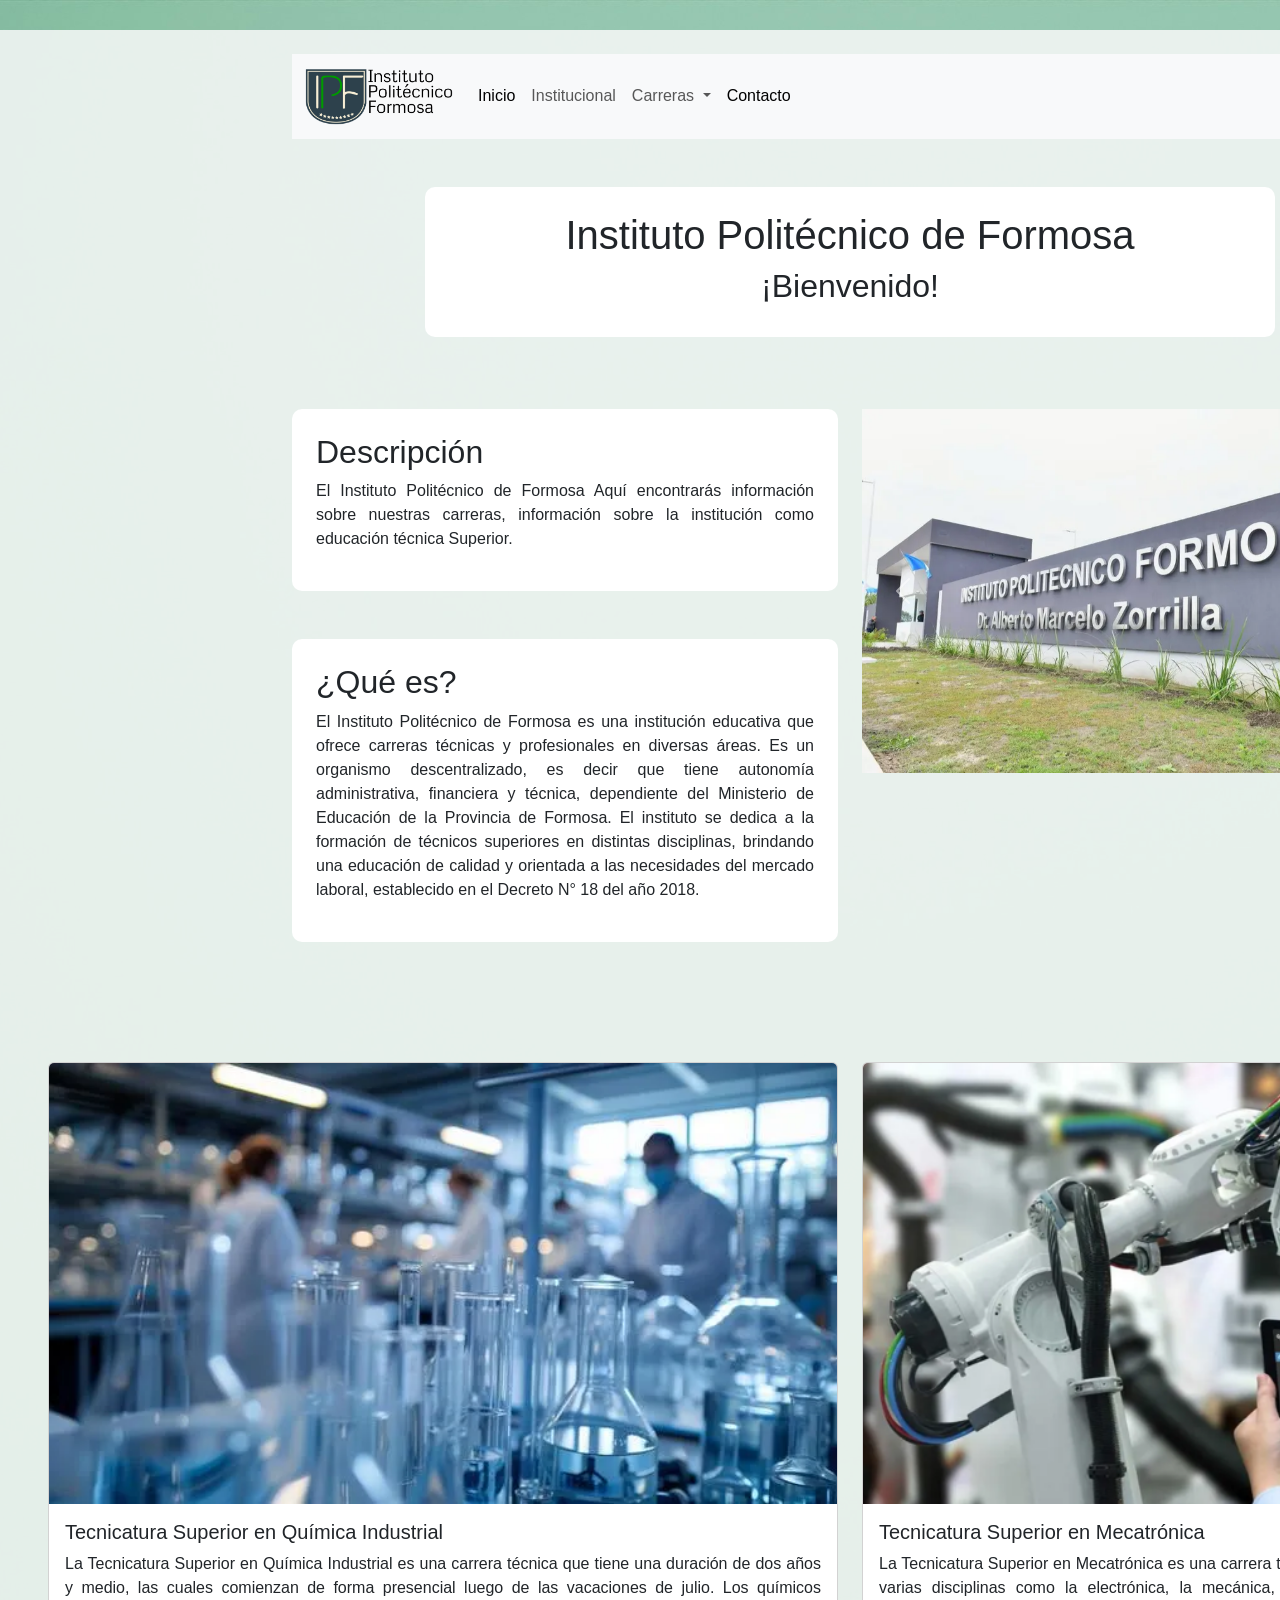
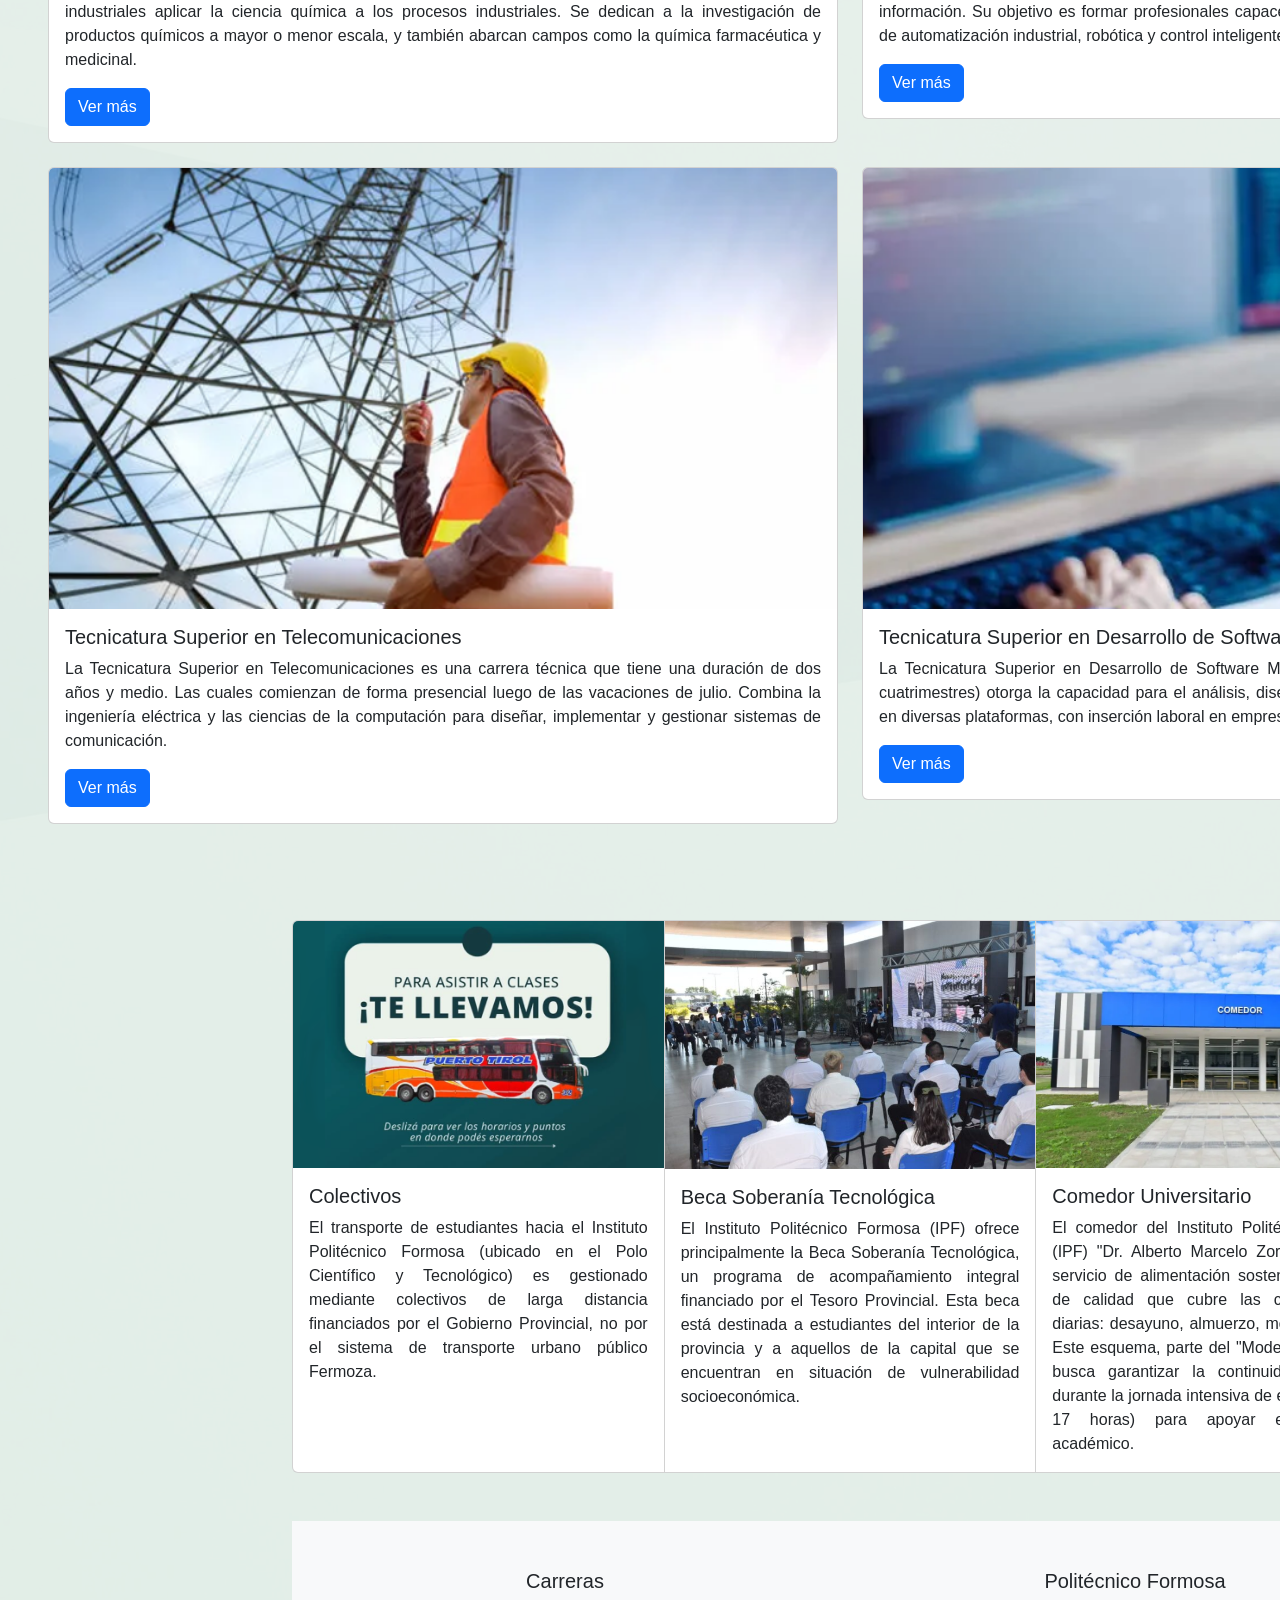
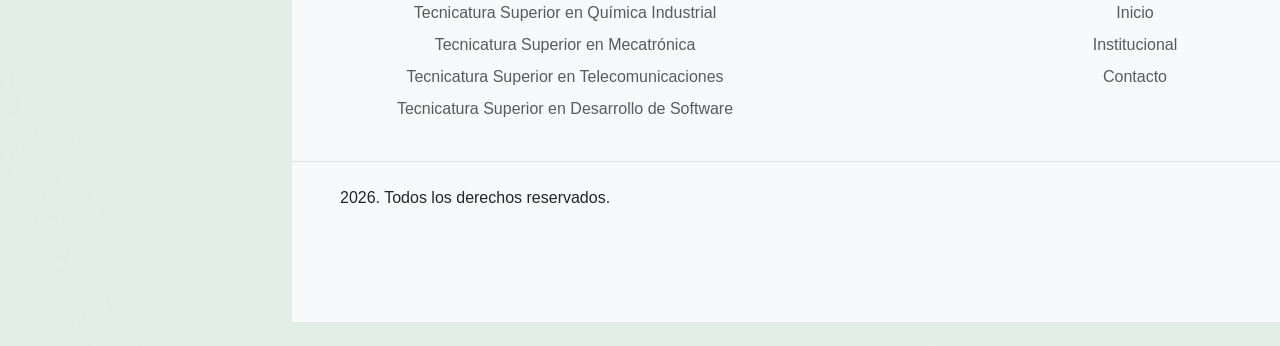
==== commit e7601ca3: "se cambio el titulo de la página <inicio>" ====
--- a/index.html
+++ b/index.html
@@ -3,7 +3,7 @@
   <head>
     <meta charset="UTF-8" />
     <meta name="viewport" content="width=device-width, initial-scale=1.0" />
-    <title>Inicio</title>
+    <title>Instituto Politécnico Formosa</title>
     <link
       href="https://cdn.jsdelivr.net/npm/bootstrap@5.3.8/dist/css/bootstrap.min.css"
       rel="stylesheet"
--- a/assets/css/style.css
+++ b/assets/css/style.css
@@ -30,9 +30,3 @@
 footer {
   background-color: #f8f9fa !important;
 }
-
-.carreras {
-}
-
-.contacto {
-}
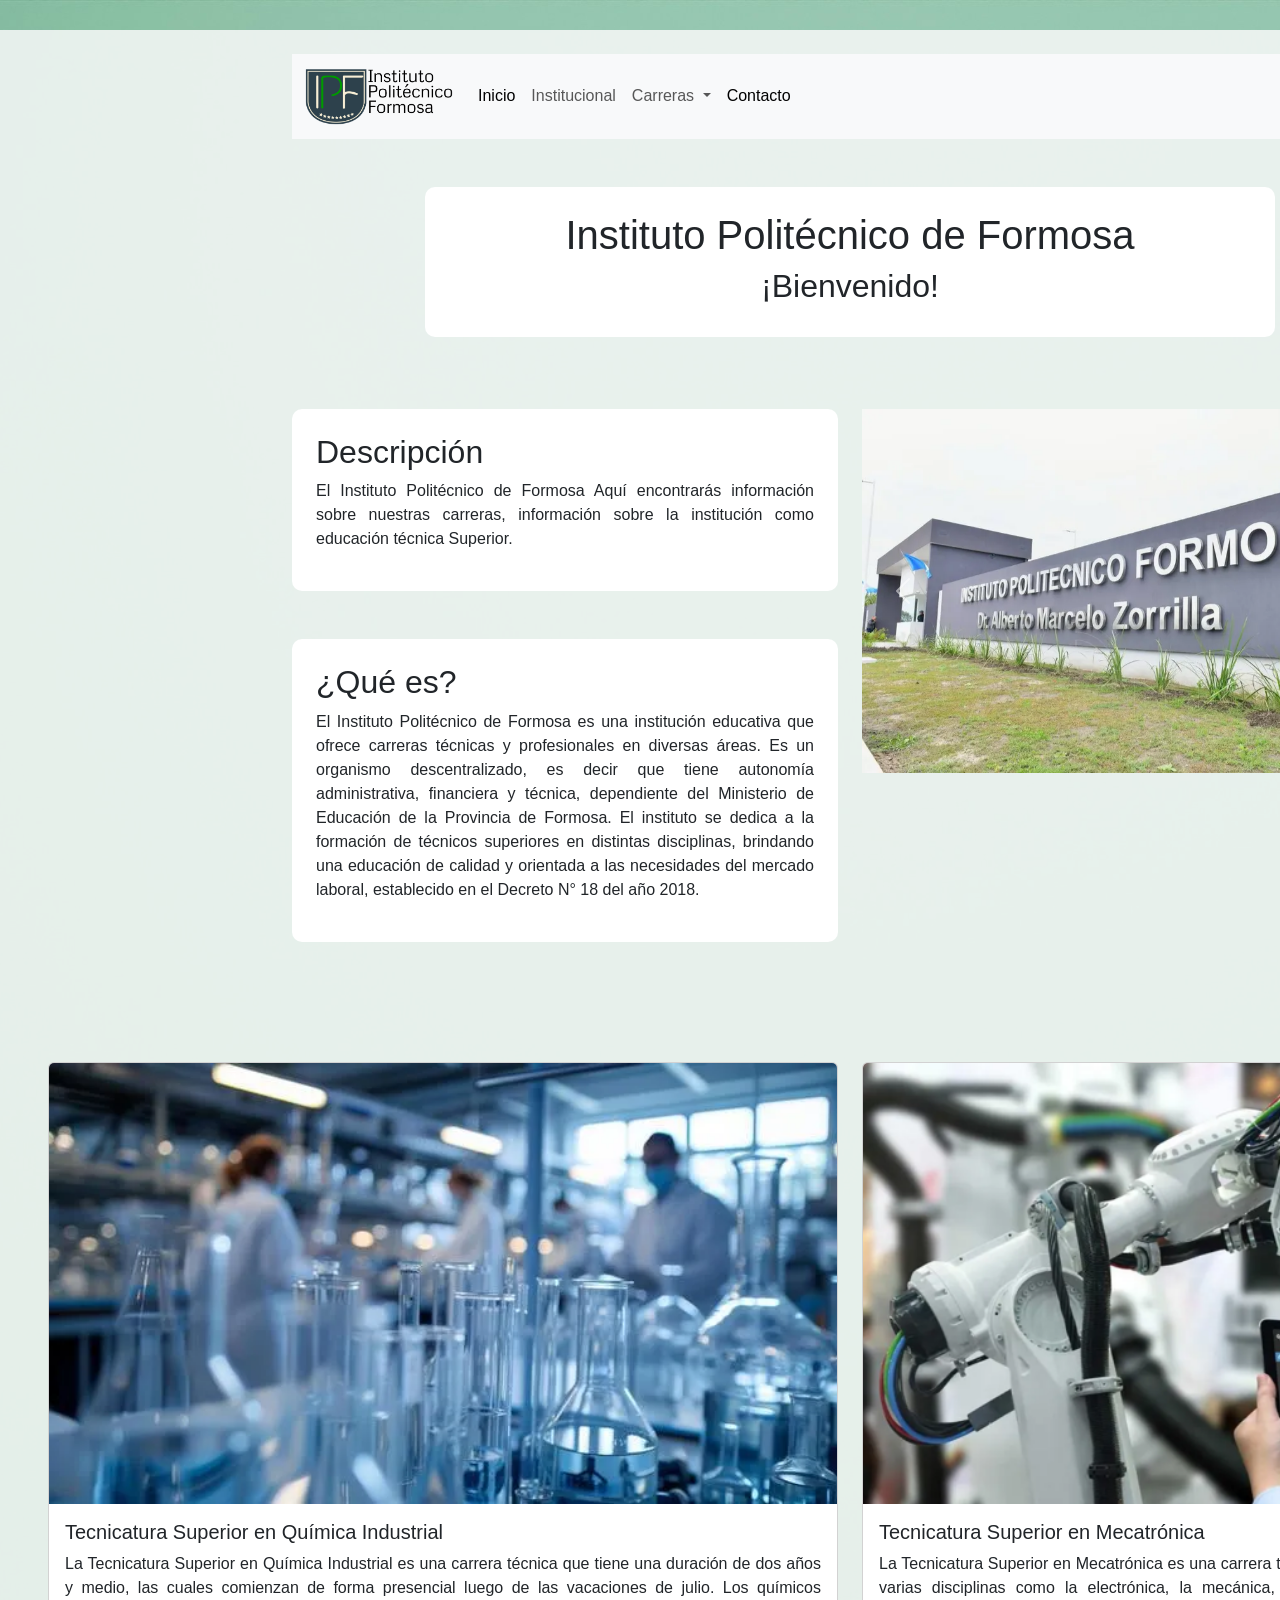
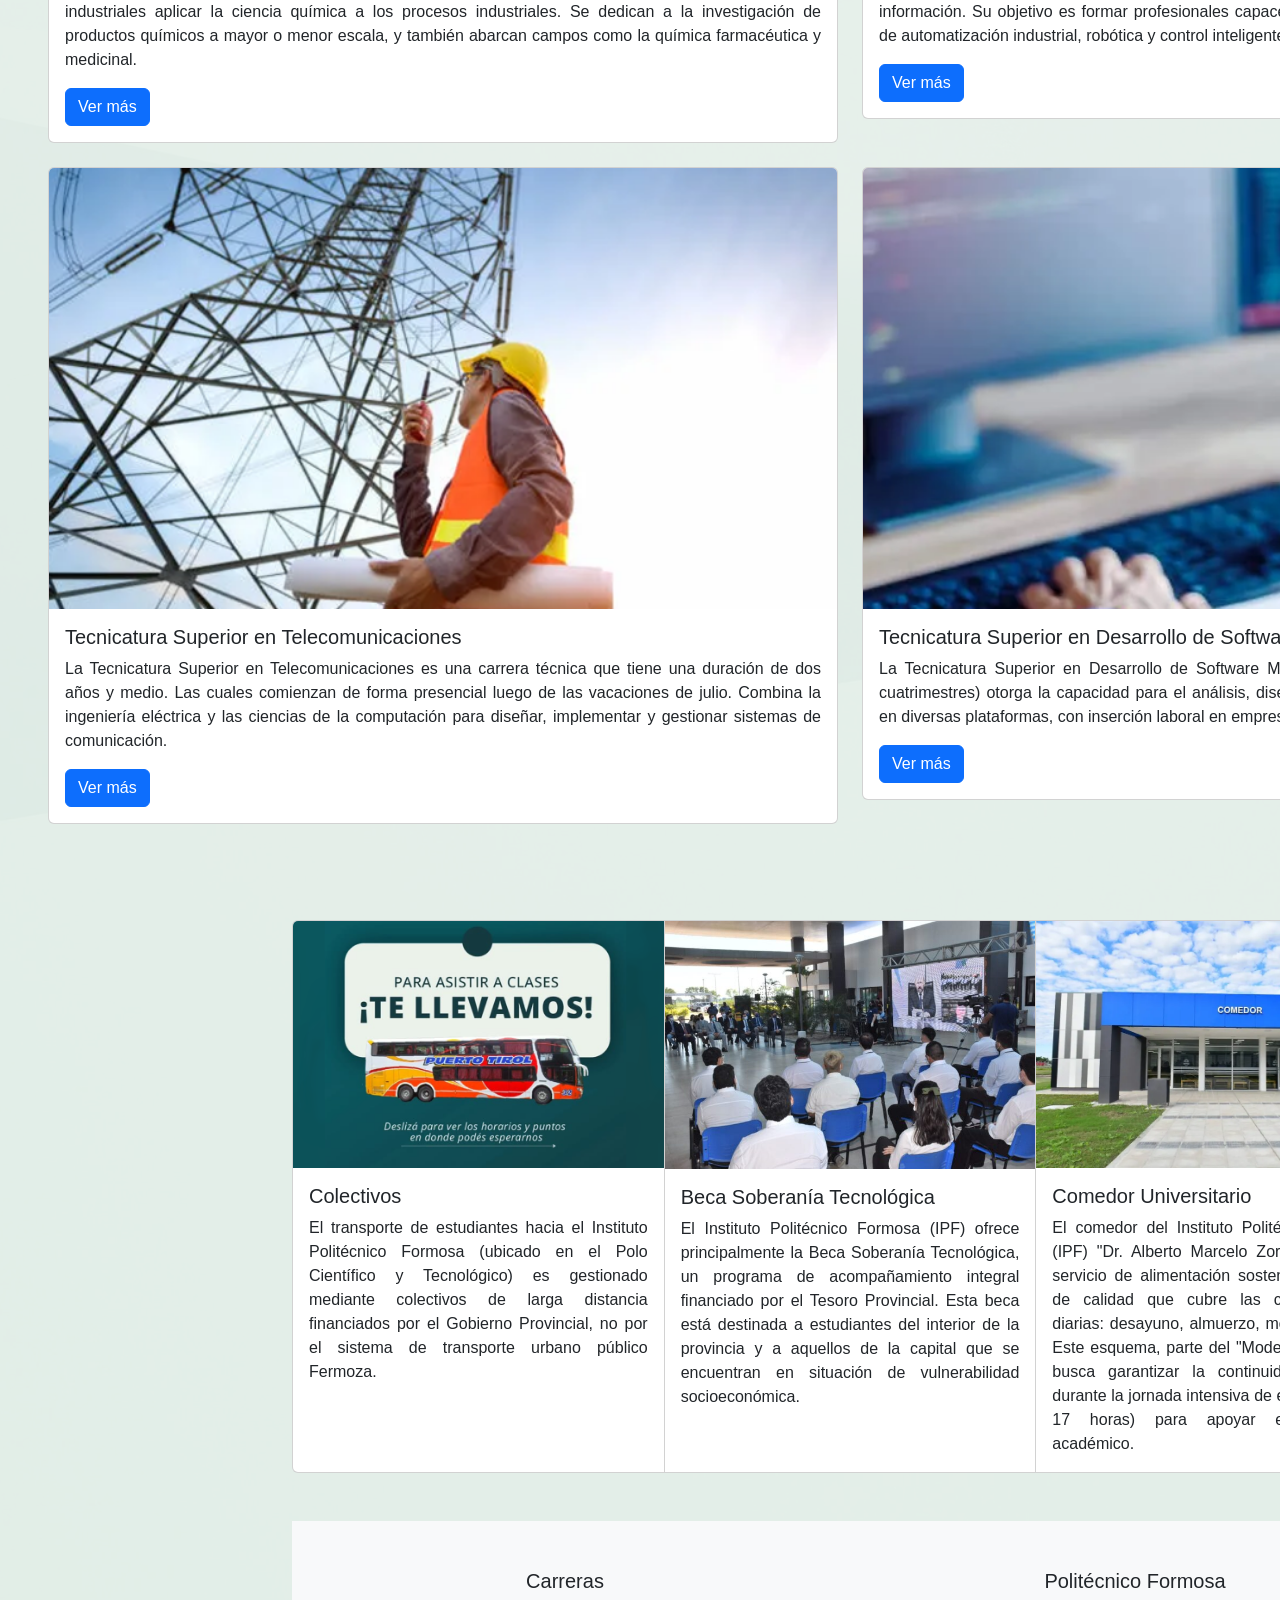
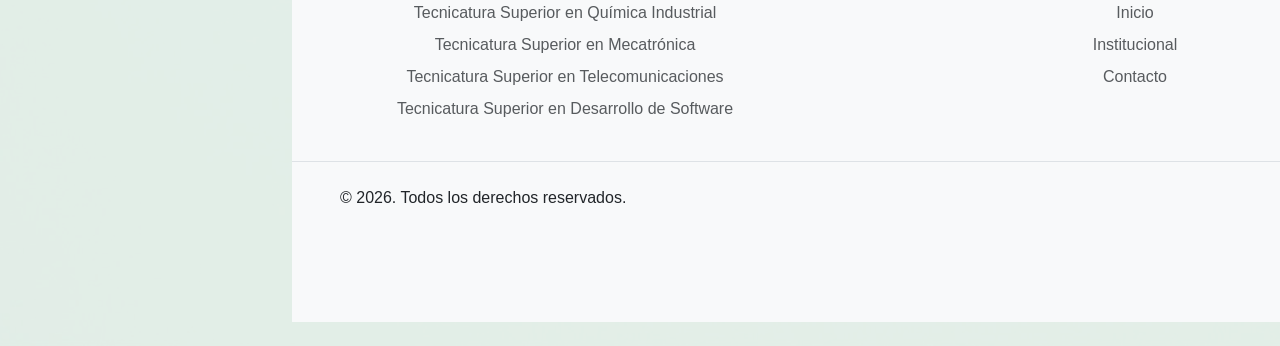
==== commit 809ae848: "se arreglaron errores en el sitio" ====
--- a/index.html
+++ b/index.html
@@ -10,102 +10,109 @@
       integrity="sha384-sRIl4kxILFvY47J16cr9ZwB07vP4J8+LH7qKQnuqkuIAvNWLzeN8tE5YBujZqJLB"
       crossorigin="anonymous"
     />
-    <link rel="stylesheet" href="assets/css/style.css" />
+    <link rel="stylesheet" href="assets/css/index.css" />
   </head>
 
+  <!-- el <div> "fondo" es para poner un fondo transparente por encima del fondo principal para que quede bien de forma estética-->
   <div class="fondo">
     <body>
       <br />
+      <!-- Este <container contiene el <header> y <nav>, la barra de navegación a los distintos apartados de la página junto con el logo del instituto -->
       <div class="container">
-        <nav class="navbar navbar-expand-lg bg-body-tertiary">
-          <div class="container-fluid">
-            <a class="navbar-brand" href="index.html"
-              ><img
-                src="assets/img/logo_politecnico.png"
-                alt="Logo"
-                width="150"
-            /></a>
-            <button
-              class="navbar-toggler"
-              type="button"
-              data-bs-toggle="collapse"
-              data-bs-target="#navbarScroll"
-              aria-controls="navbarScroll"
-              aria-expanded="false"
-              aria-label="Toggle navigation"
-            >
-              <span class="navbar-toggler-icon"></span>
-            </button>
-            <div class="collapse navbar-collapse" id="navbarScroll">
-              <ul
-                class="navbar-nav me-auto my-2 my-lg-0 navbar-nav-scroll"
-                style="--bs-scroll-height: 100px"
+        <header>
+          <nav class="navbar navbar-expand-lg bg-body-tertiary">
+            <div class="container-fluid">
+              <a class="navbar-brand" href="index.html"
+                ><img
+                  src="assets/img/logo_politecnico.png"
+                  alt="Logo"
+                  width="150"
+              /></a>
+              <button
+                class="navbar-toggler"
+                type="button"
+                data-bs-toggle="collapse"
+                data-bs-target="#navbarScroll"
+                aria-controls="navbarScroll"
+                aria-expanded="false"
+                aria-label="Toggle navigation"
               >
-                <li class="nav-item">
-                  <a
-                    class="nav-link active"
-                    aria-current="page"
-                    href="index.html"
-                    >Inicio</a
-                  >
-                </li>
-                <li class="nav-item">
-                  <a class="nav-link" href="institucional.html"
-                    >Institucional</a
-                  >
-                </li>
-                <li class="nav-item dropdown">
-                  <a
-                    class="nav-link dropdown-toggle"
-                    href="#"
-                    role="button"
-                    data-bs-toggle="dropdown"
-                    aria-expanded="false"
-                  >
-                    Carreras
-                  </a>
-                  <ul class="dropdown-menu">
-                    <li>
-                      <a class="dropdown-item" href="quimica-industrial.html">
-                        Técnicatura Superior en Química Industrial
-                      </a>
-                    </li>
-                    <li><hr class="dropdown-divider" /></li>
-                    <li>
-                      <a class="dropdown-item" href="mecatronica.html"
-                        >Tecnicatura Superior en Mecatrónica</a
-                      >
-                    </li>
-                    <li><hr class="dropdown-divider" /></li>
-                    <li>
-                      <a class="dropdown-item" href="telecomunicaciones.html"
-                        >Tecnicatura Superior en Telecomunicaciones</a
-                      >
-                    </li>
-                    <li><hr class="dropdown-divider" /></li>
-                    <li>
-                      <a class="dropdown-item" href="desarrollo-software.html"
-                        >Tecnicatura Superior en Desarrollo de Software
-                        Multiplataforma</a
-                      >
-                    </li>
-                  </ul>
-                </li>
-                <li class="nav-item">
-                  <a class="nav-link active" href="contacto.html">Contacto</a>
-                </li>
-              </ul>
-            </div>
+                <span class="navbar-toggler-icon"></span>
+              </button>
+              <div class="collapse navbar-collapse" id="navbarScroll">
+                <ul
+                  class="navbar-nav me-auto my-2 my-lg-0 navbar-nav-scroll"
+                  style="--bs-scroll-height: 100px"
+                >
+                  <li class="nav-item">
+                    <a
+                      class="nav-link active"
+                      aria-current="page"
+                      href="index.html"
+                      >Inicio</a
+                    >
+                  </li>
+                  <li class="nav-item">
+                    <a class="nav-link" href="institucional.html"
+                      >Institucional</a
+                    >
+                  </li>
+                  <li class="nav-item dropdown">
+                    <a
+                      class="nav-link dropdown-toggle"
+                      href="#"
+                      role="button"
+                      data-bs-toggle="dropdown"
+                      aria-expanded="false"
+                    >
+                      Carreras
+                    </a>
+                    <ul class="dropdown-menu">
+                      <li>
+                        <a class="dropdown-item" href="quimica-industrial.html">
+                          Técnicatura Superior en Química Industrial
+                        </a>
+                      </li>
+                      <li><hr class="dropdown-divider" /></li>
+                      <li>
+                        <a class="dropdown-item" href="mecatronica.html"
+                          >Tecnicatura Superior en Mecatrónica</a
+                        >
+                      </li>
+                      <li><hr class="dropdown-divider" /></li>
+                      <li>
+                        <a class="dropdown-item" href="telecomunicaciones.html"
+                          >Tecnicatura Superior en Telecomunicaciones</a
+                        >
+                      </li>
+                      <li><hr class="dropdown-divider" /></li>
+                      <li>
+                        <a class="dropdown-item" href="desarrollo-software.html"
+                          >Tecnicatura Superior en Desarrollo de Software
+                          Multiplataforma</a
+                        >
+                      </li>
+                    </ul>
+                  </li>
+                  <li class="nav-item">
+                    <a class="nav-link active" href="contacto.html">Contacto</a>
+                  </li>
+                </ul>
+              </div>
+            </div>
+          </nav>
+        </header>
+      </div>
+      <!-- en <main> se dividió cada contenido, información breve sobre el instituto-->
+      <main>
+        <!-- En este <section> se encuentra el título principal de la página -->
+        <section class="text-center my-5">
+          <div class="fondo_texto_titulo_principal p-4 mb-5">
+            <h1>Instituto Politécnico de Formosa</h1>
+            <h2>¡Bienvenido!</h2>
           </div>
-        </nav>
-      </div>
-      <header class="text-center my-5">
-        <div class="fondo_texto_titulo_principal p-4 mb-5">
-          <h1>Instituto Politécnico de Formosa</h1>
-          <h2>¡Bienvenido!</h2>
-        </div>
-      </header>
-      <main>
+        </section>
+        <!-- En este <section> se encuentra la descripción y sobre que es junto con un carrusel con imágenes del instituto -->
         <section>
           <div class="container">
             <div class="row">
@@ -190,6 +197,7 @@
             </div>
           </div>
         </section>
+        <!-- En este <section> se encuentran <cards> con breve información sobre las carreras y atajos para ver directamente las carreras -->
         <section>
           <div class="row row-cols-1 row-cols-md-2 g-4 mt-5 p-5">
             <div class="col">
@@ -298,6 +306,7 @@
             </div>
           </div>
         </section>
+        <!-- Aquí también se utilizó <cards> pero para mostrar los servicios que ofrece el politécnico -->
         <section>
           <div class="container">
             <div class="card-group mt-5 mb-5">
@@ -361,6 +370,7 @@
         </section>
       </main>
       <div class="container">
+        <!-- En el <footer> se agregó atajos a las carreras y a las demás paginas, también se encuentran las redes sociales -->
         <footer class="py-5">
           <div class="row text-center">
             <div class="col-6 col-md-4 mb-2 mx-auto">
@@ -424,7 +434,7 @@
           <div
             class="d-flex flex-column flex-sm-row justify-content-between py-4 my-4 border-top p-5"
           >
-            <p>2026. Todos los derechos reservados.</p>
+            <p>© 2026. Todos los derechos reservados.</p>
             <ul class="list-unstyled d-flex">
               <li class="ms-3">
                 <a
--- a/assets/css/index.css
+++ b/assets/css/index.css
@@ -0,0 +1,36 @@
+/*en el body se agregó una fuente obligatoria para la pagina, además de agregar en él, el fondo */
+body {
+  text-align: justify;
+  font-family:
+    "Lucida Sans", "Lucida Sans Regular", "Lucida Grande",
+    "Lucida Sans Unicode", Geneva, Verdana, sans-serif;
+  background-image: url("../img/fondo-pagina.jpg");
+  background-size: cover;
+  background-position: center;
+}
+
+/* fondo, sería las propiedades del fondo transparente que esta por encima del fondo que contiene el body */
+.fondo {
+  background-color: #fafafad3 !important;
+  margin: auto;
+  margin-top: 30px;
+  width: 1700px;
+}
+
+/* Tanto fondo_texto y fondo_texto_titulo_principal son para ponerles un fondo blanco a los textos para que no se confundan con el fondo*/
+.fondo_texto {
+  background-color: #ffffff !important;
+  border-radius: 10px;
+}
+
+.fondo_texto_titulo_principal {
+  background-color: #ffffff !important;
+  border-radius: 10px;
+  width: 50%;
+  margin: auto;
+}
+
+/* Se agregó esta propiedad al footer para que sea visible */
+footer {
+  background-color: #f8f9fa !important;
+}
